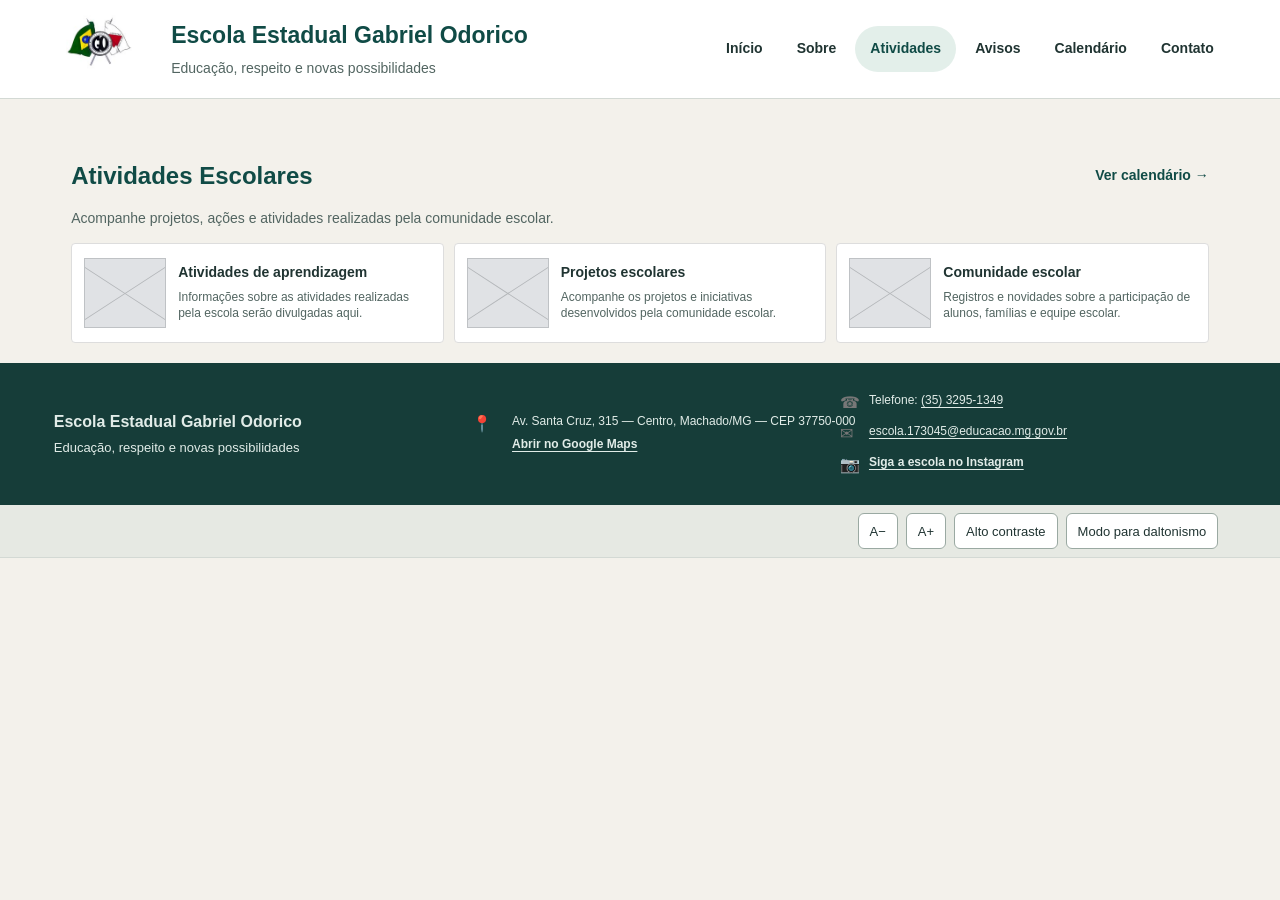
==== site-escola-gabriel-odorico-planilha-agenda/site-escola-gabriel-odorico-main/atividades.html @ 4b236f53 "EEGO" ====
<!DOCTYPE html>
<html lang="pt-BR">

<head>
    <meta charset="UTF-8">
    <meta name="viewport" content="width=device-width, initial-scale=1.0">
    <meta name="description" content="Conheça projetos e atividades da Escola Estadual Gabriel Odorico.">
    <title>Atividades | Escola Estadual Gabriel Odorico</title>
    <link rel="stylesheet" href="style.css">
</head>

<body>
    <a class="pular-conteudo" href="#conteudo">Pular para o conteúdo</a>

    <header class="cabecalho">
        <div class="logo">
            <img src="515514932_17965787864923751_4791740859324778420_n.jpg" alt="Logo da escola">
        </div>
        <div class="identidade">
            <h1>Escola Estadual Gabriel Odorico</h1>
            <p>Educação, respeito e novas possibilidades</p>
        </div>
        <button class="menu-mobile" id="menuMobile" aria-label="Abrir menu" aria-expanded="false">☰</button>
        <nav class="menu" id="menu" aria-label="Navegação principal">
            <a href="index.html">Início</a>
            <a href="sobre.html">Sobre</a>
            <a href="atividades.html" class="ativo" aria-current="page">Atividades</a>
            <a href="noticias.html">Avisos</a>
            <a href="calendario.html">Calendário</a>
            <a href="#contato">Contato</a>
        </nav>
    </header>

    <main class="container" id="conteudo">
        <section class="destaques" id="atividades">
            <div class="titulo-secao">
                <h2>Atividades Escolares</h2>
                <a href="calendario.html">Ver calendário →</a>
            </div>
            <p class="sobre-introducao">Acompanhe projetos, ações e atividades realizadas pela comunidade escolar.</p>
            <div class="destaques-cards">
                <article class="destaque">
                    <div class="imagem-placeholder" aria-hidden="true"></div>
                    <div class="destaque-conteudo">
                        <h3>Atividades de aprendizagem</h3>
                        <p>Informações sobre as atividades realizadas pela escola serão divulgadas aqui.</p>
                    </div>
                </article>
                <article class="destaque">
                    <div class="imagem-placeholder" aria-hidden="true"></div>
                    <div class="destaque-conteudo">
                        <h3>Projetos escolares</h3>
                        <p>Acompanhe os projetos e iniciativas desenvolvidos pela comunidade escolar.</p>
                    </div>
                </article>
                <article class="destaque">
                    <div class="imagem-placeholder" aria-hidden="true"></div>
                    <div class="destaque-conteudo">
                        <h3>Comunidade escolar</h3>
                        <p>Registros e novidades sobre a participação de alunos, famílias e equipe escolar.</p>
                    </div>
                </article>
            </div>
        </section>
    </main>

    <footer class="rodape" id="contato">
        <div class="rodape-escola">
            <h3>Escola Estadual Gabriel Odorico</h3>
            <p>Educação, respeito e novas possibilidades</p>
        </div>
        <div class="rodape-endereco">
            <span class="icone-localizacao" aria-hidden="true">📍</span>
            <div class="endereco-texto">
                <p>Av. Santa Cruz, 315 — Centro, Machado/MG — CEP 37750-000</p>
                <a class="link-mapa" href="https://www.google.com/maps/search/?api=1&amp;query=Av.+Santa+Cruz+315+Machado+MG" target="_blank" rel="noopener noreferrer">Abrir no Google Maps</a>
            </div>
        </div>
        <div class="rodape-contato">
            <div class="contato-item"><span aria-hidden="true">☎</span><p>Telefone: <a href="tel:+553532951349">(35) 3295-1349</a></p></div>
            <div class="contato-item"><span aria-hidden="true">✉</span><p><a href="mailto:escola.173045@educacao.mg.gov.br">escola.173045@educacao.mg.gov.br</a></p></div>
            <div class="contato-item"><span aria-hidden="true">📷</span><a class="link-instagram" href="https://www.instagram.com/eegabrielodorico/" target="_blank" rel="noopener noreferrer">Siga a escola no Instagram</a></div>
        </div>
    </footer>

    <div class="acessibilidade" role="group" aria-label="Opções de acessibilidade">
        <button type="button" id="diminuirFonte" aria-label="Diminuir tamanho do texto">A−</button>
        <button type="button" id="aumentarFonte" aria-label="Aumentar tamanho do texto">A+</button>
        <button type="button" id="altoContraste" aria-pressed="false">Alto contraste</button>
        <button type="button" id="coresAcessiveis" aria-pressed="false">Modo para daltonismo</button>
        <span class="status-acessibilidade" id="statusAcessibilidade" role="status" aria-live="polite"></span>
    </div>
    <script src="script.js"></script>
</body>

</html>
---- site-escola-gabriel-odorico-planilha-agenda/site-escola-gabriel-odorico-main/style.css ----
/* CONFIGURAÇÕES GERAIS */

* {
    margin: 0;
    padding: 0;
    box-sizing: border-box;
}

html {
    scroll-behavior: smooth;
}

body {
    font-family: Arial, Helvetica, sans-serif;
    color: #222;
    background-color: #f7f7f7;
}

body.alto-contraste,
body.alto-contraste * {
    color: #fff !important;
    background-color: #000 !important;
    border-color: #fff !important;
}

body.alto-contraste a {
    text-decoration: underline;
}

a:focus-visible,
button:focus-visible {
    outline: 3px solid #155eef;
    outline-offset: 3px;
}

.pular-conteudo {
    position: absolute;
    top: -100px;
    left: 12px;
    z-index: 10;
    padding: 10px 14px;
    background: #fff;
    color: #222;
}

.pular-conteudo:focus {
    top: 12px;
}

a {
    text-decoration: none;
    color: inherit;
}

.container {
    max-width: 1400px;
    margin: auto;
    padding: 20px 4% 10px;
}


/* CABEÇALHO */

.cabecalho {
    display: flex;
    align-items: center;
    justify-content: space-between;
    gap: 20px;
    padding: 12px 4%;
    background-color: white;
    border-bottom: 1px solid #ddd;
}

.logo img {
    width: 120px;
    height: 65px;
    object-fit: contain;
}

.identidade {
    flex: 1;
}

.identidade h1 {
    font-size: 23px;
    margin-bottom: 5px;
}

.identidade p {
    color: #666;
    font-size: 14px;
}

.menu {
    display: flex;
    align-items: center;
    gap: 8px;
}

.menu a {
    padding: 12px 15px;
    font-size: 14px;
    border-radius: 4px;
}

.menu a:hover,
.menu .ativo {
    background-color: #e5e5e5;
}

.menu-mobile {
    display: none;
    background: none;
    border: none;
    font-size: 28px;
    cursor: pointer;
}


/* BANNER PRINCIPAL */

.banner {
    display: flex;
    align-items: center;
    justify-content: space-between;
    gap: 40px;
    padding: 35px 7%;
    background-color: #dfe0e3;
}

.banner-texto {
    flex: 1;
}

.banner-texto h2 {
    font-size: 36px;
    margin-bottom: 15px;
}

.banner-texto p {
    font-size: 18px;
    line-height: 1.5;
    margin-bottom: 20px;
}

.botao {
    display: inline-block;
    background-color: #555;
    color: white;
    padding: 14px 22px;
    border-radius: 6px;
    transition: 0.3s;
}

.botao:hover {
    background-color: #333;
}

.banner-imagem {
    flex: 1;
}

.banner-imagem img {
    width: 100%;
    height: 240px;
    object-fit: cover;
    border-radius: 5px;
}


/* TÍTULOS DAS SEÇÕES */

.titulo-secao {
    display: flex;
    align-items: center;
    justify-content: space-between;
    gap: 15px;
    margin-bottom: 12px;
}

.titulo-secao h2 {
    font-size: 24px;
}

.titulo-secao a {
    font-size: 14px;
    white-space: nowrap;
}


/* ATALHOS RÁPIDOS */

.atalhos {
    display: grid;
    grid-template-columns: repeat(5, 1fr);
    gap: 12px;
}

.atalho {
    background-color: white;
    border: 1px solid #ccc;
    border-radius: 5px;
    padding: 20px 12px;
    text-align: center;
    transition: 0.3s;
}

.atalho:hover {
    transform: translateY(-4px);
    box-shadow: 0 4px 10px #00000015;
}

.icone {
    display: block;
    font-size: 35px;
    margin-bottom: 10px;
}

.atalho h3 {
    font-size: 18px;
    margin-bottom: 8px;
}

.atalho p {
    font-size: 14px;
    color: #666;
    margin-bottom: 10px;
}


/* ÁREA PRINCIPAL */

.conteudo-principal {
    display: grid;
    grid-template-columns: minmax(0, 3fr) minmax(260px, 1fr);
    gap: 25px;
}

.coluna-principal {
    min-width: 0;
}


/* AVISOS E NOTÍCIAS */

.noticias {
    display: grid;
    grid-template-columns: repeat(3, minmax(0, 1fr));
    gap: 10px;
}

.feed-status {
    margin: -4px 0 12px;
    color: #555;
    font-size: 12px;
    line-height: 1.4;
}

.noticia {
    display: flex;
    flex-direction: row;
    align-items: flex-start;
    gap: 12px;

    min-width: 0;
    min-height: 145px;

    padding: 12px;

    background-color: white;
    border: 1px solid #ddd;
    border-radius: 4px;
}


/* QUADRADO DAS IMAGENS */

.imagem-placeholder {
    width: 90px;
    height: 65px;

    flex-shrink: 0;

    background-color: #e0e2e5;

    border: 1px solid #bfc2c5;

    position: relative;

    overflow: hidden;
}


/* PRIMEIRA LINHA DIAGONAL */

.imagem-placeholder::before {
    content: "";

    position: absolute;

    width: 140%;
    height: 1px;

    background-color: #b5b8bb;

    top: 50%;
    left: -20%;

    transform: rotate(33deg);
}


/* SEGUNDA LINHA DIAGONAL */

.imagem-placeholder::after {
    content: "";

    position: absolute;

    width: 140%;
    height: 1px;

    background-color: #b5b8bb;

    top: 50%;
    left: -20%;

    transform: rotate(-33deg);
}


/* TEXTO DAS NOTÍCIAS */

.noticia-conteudo {
    display: flex;
    flex-direction: column;

    flex: 1;
    min-width: 0;

    height: 100%;
}

.noticia small {
    display: block;

    color: #777;
    font-size: 11px;

    margin-bottom: 5px;
}

.noticia h3 {
    font-size: 14px;
    line-height: 1.2;

    margin: 0 0 8px 0;
}

.noticia p {
    color: #666;

    font-size: 12px;
    line-height: 1.35;

    margin-bottom: 8px;
}

.noticia a {
    display: inline-block;

    font-size: 12px;
    font-weight: bold;

    margin-top: auto;
}


/* DESTAQUES DA ESCOLA */

.destaques {
    margin-top: 35px;
    margin-bottom: 0;
}

.sobre-introducao {
    margin: -2px 0 14px;
    color: #555;
    font-size: 14px;
    line-height: 1.5;
}

.destaques-cards {
    display: grid;
    grid-template-columns: repeat(3, minmax(0, 1fr));
    gap: 10px;
}


/* CARD DE DESTAQUE */

.destaque {
    display: flex;
    flex-direction: row;
    align-items: center;

    gap: 12px;

    min-width: 0;
    min-height: 100px;

    padding: 12px;

    background-color: white;
    border: 1px solid #ddd;
    border-radius: 4px;
}


/* QUADRADO DOS DESTAQUES */

.destaque .imagem-placeholder {
    width: 82px;
    height: 70px;

    flex-shrink: 0;
}


/* TEXTO DOS DESTAQUES */

.destaque-conteudo {
    flex: 1;
    min-width: 0;
}

.destaque h3 {
    font-size: 14px;
    line-height: 1.2;

    margin-bottom: 8px;
}

.destaque p {
    color: #666;

    font-size: 12px;
    line-height: 1.35;
}


/* PRÓXIMOS EVENTOS */

.eventos {
    background-color: white;
    border: 1px solid #ddd;
    border-radius: 5px;

    padding: 18px;

    align-self: start;
}

.eventos h2 {
    font-size: 21px;
    margin-bottom: 15px;
}

.evento {
    display: flex;
    align-items: center;
    gap: 12px;
    padding: 8px 0;
    border-bottom: 1px solid #ddd;
}

.data {
    display: flex;
    flex-direction: column;
    align-items: center;

    min-width: 50px;

    padding: 8px;

    background-color: #eee;
    border: 1px solid #ccc;
}

.data strong {
    font-size: 20px;
}

.data span {
    font-size: 12px;
}

.evento h3 {
    font-size: 14px;
    margin-bottom: 5px;
}

.evento p {
    font-size: 13px;
    color: #777;
}


/* CALENDÁRIO */

.calendario {
    margin-top: 20px;
}

.calendario h3 {
    margin-bottom: 10px;
}

.calendario p {
    color: #666;

    font-size: 14px;
    line-height: 1.5;

    margin-bottom: 12px;
}

.calendario table {
    width: 100%;
    border-collapse: collapse;
    text-align: center;
    font-size: 13px;
}

.calendario th,
.calendario td {
    padding: 7px 3px;
}

.calendario th {
    font-weight: bold;
}

.calendario td {
    border: 1px solid #eee;
}

.dia-evento {
    background-color: #777;
    color: white;
    border-radius: 50%;
}

.calendario-pagina {
    max-width: 760px;
    margin: 20px auto;
}

.navegacao-calendario {
    display: grid;
    grid-template-columns: 44px 1fr 44px;
    align-items: center;
    gap: 12px;
    margin-bottom: 12px;
}

.navegacao-calendario h2 {
    margin: 0;
    text-align: center;
    text-transform: capitalize;
}

.seta-calendario {
    width: 42px;
    height: 42px;
    border: 1px solid #ccc;
    border-radius: 50%;
    background: #f7f7f7;
    color: #222;
    font-size: 24px;
    cursor: pointer;
}

.seta-calendario:hover {
    background: #e5e5e5;
}

.calendario-mensal {
    margin-top: 20px;
}

.dias-semana,
.grade-calendario {
    display: grid;
    grid-template-columns: repeat(7, minmax(0, 1fr));
    text-align: center;
}

.dias-semana {
    padding-bottom: 8px;
    color: #666;
    font-size: 13px;
    font-weight: bold;
}

.grade-calendario {
    gap: 5px;
}

.dia-calendario {
    display: flex;
    min-height: 58px;
    flex-direction: column;
    align-items: center;
    justify-content: center;
    gap: 3px;
    border: 1px solid #eee;
    border-radius: 5px;
    background: #fff;
    font-size: 14px;
}

.dia-calendario.vazio {
    border-color: transparent;
    background: transparent;
}

.dia-calendario.feriado {
    border-color: #777;
    background: #e5e5e5;
    font-weight: bold;
}

.marcador-feriado {
    width: 6px;
    height: 6px;
    border-radius: 50%;
    background: #555;
}

.lista-feriados-mes,
.lista-eventos-escola {
    margin-top: 24px;
}

.lista-feriados-mes h3,
.lista-eventos-escola h3 {
    margin-bottom: 10px;
    font-size: 18px;
}

.feriado-mes {
    padding: 10px 0;
    border-bottom: 1px solid #ddd;
}

.feriado-mes strong {
    display: block;
    margin-bottom: 4px;
}

.feriado-mes p,
#semFeriados {
    color: #666;
    font-size: 13px;
    line-height: 1.4;
}

#semFeriados {
    margin: 0;
}

body.alto-contraste .dia-calendario.feriado,
body.alto-contraste .seta-calendario {
    border: 1px solid #fff;
}


/* RODAPÉ */

.rodape {
    width: 100%;
    min-height: 70px;

    display: grid;

    grid-template-columns:
        1.45fr
        1fr
        1.2fr;

    align-items: center;

    gap: 25px;

    padding: 8px 4.2%;

    background-color: #d1d2d5;

    border-top: 1px solid #c5c5c5;

    color: #222;
}


/* NOME DA ESCOLA */

.rodape-escola {
    min-width: 0;
}

.rodape-escola h3 {
    font-size: 16px;
    font-weight: 600;

    margin-bottom: 3px;

    white-space: nowrap;
}

.rodape-escola p {
    font-size: 13px;
    color: #666;

    white-space: nowrap;
}


/* ENDEREÇO */

.rodape-endereco {
    display: flex;
    align-items: center;

    gap: 12px;

    min-width: 0;
}

.icone-localizacao {
    width: 26px;
    height: 34px;

    flex-shrink: 0;
}

.endereco-texto p {
    font-size: 12px;
    color: #666;

    line-height: 1.5;

    white-space: nowrap;
}

.link-mapa {
    display: inline-block;
    margin-top: 5px;
    color: #333;
    font-size: 12px;
    text-decoration: underline;
}


/* TELEFONE E EMAIL */

.rodape-contato {
    display: flex;
    flex-direction: column;

    gap: 6px;

    min-width: 0;
}

.contato-item {
    display: flex;
    align-items: center;

    gap: 12px;
}

.contato-item span {
    width: 17px;
    flex-shrink: 0;

    color: #777;
}

.contato-item p {
    font-size: 12px;
    color: #666;

    white-space: nowrap;
}

.link-instagram {
    color: #666;
    font-size: 12px;
    text-decoration: underline;
}


/* REDES SOCIAIS */

.rodape-redes {
    display: flex;
    align-items: center;
    justify-content: flex-end;

    gap: 18px;
}

.acessibilidade {
    display: flex;
    align-items: center;
    justify-content: flex-end;
    flex-wrap: wrap;
    gap: 8px;
    padding: 8px 4.2%;
    background: #d1d2d5;
}

.status-acessibilidade {
    color: #333;
    font-size: 12px;
}

.acessibilidade button {
    padding: 6px 10px;
    border: 1px solid #777;
    border-radius: 4px;
    background: #fff;
    color: #222;
    cursor: pointer;
}

.rede-social {
    width: 38px;
    height: 38px;

    display: flex;
    align-items: center;
    justify-content: center;

    flex-shrink: 0;

    border-radius: 50%;

    background-color: #777;
    color: white;

    transition: background-color 0.2s;
}

.rede-social:hover {
    background-color: #555;
}

body.cores-acessiveis .menu a:hover,
body.cores-acessiveis .menu .ativo {
    background-color: #dceeff;
    color: #123b63;
    outline: 2px solid #245b8f;
}

body.cores-acessiveis .botao {
    background-color: #174f7a;
    color: #fff;
    border: 2px solid #103653;
}

body.cores-acessiveis .acessibilidade {
    background-color: #e8f1f8;
}

body.cores-acessiveis .acessibilidade button[aria-pressed="true"] {
    background-color: #174f7a;
    color: #fff;
    border-color: #103653;
}

body.cores-acessiveis .status-acessibilidade {
    color: #123b63;
}

body.cores-acessiveis .dia-calendario.feriado {
    background-color: #fff2b3;
    border: 2px solid #174f7a;
    color: #123b63;
}

body.cores-acessiveis .marcador-feriado {
    width: auto;
    height: auto;
    border-radius: 0;
    background: transparent;
}

body.cores-acessiveis .marcador-feriado::after {
    content: "F";
    font-size: 10px;
    font-weight: bold;
}

body.cores-acessiveis .seta-calendario {
    background-color: #e8f1f8;
    color: #123b63;
    border: 2px solid #174f7a;
}


/* RESPONSIVIDADE PARA TABLETS */

@media (max-width: 1000px) {

    .cabecalho {
        flex-wrap: wrap;
    }

    .menu {
        width: 100%;

        justify-content: center;
        flex-wrap: wrap;
    }

    .atalhos {
        grid-template-columns: repeat(3, 1fr);
    }
.conteudo-principal {
    display: grid;
    grid-template-columns: 3fr 1fr;
    gap: 25px;

    align-items: start;
}

    .eventos {
        width: 100%;
    }

    .rodape {
        grid-template-columns: 1fr 1fr;

        gap: 18px;

        padding: 20px 4%;
    }

    .rodape-redes {
        justify-content: flex-start;
    }

}


/* RESPONSIVIDADE PARA CELULARES */

@media (max-width: 600px) {

    /* CABEÇALHO */

    .cabecalho {
        gap: 10px;
    }

    .logo img {
        width: 65px;
        height: 50px;
    }

    .identidade h1 {
        font-size: 16px;
    }

    .identidade p {
        font-size: 12px;
    }

    .menu-mobile {
        display: block;
    }

    .menu {
        display: none;

        flex-direction: column;
        align-items: stretch;
    }

    .menu.aberto {
        display: flex;
    }

    .menu a {
        text-align: center;
    }


    /* BANNER */

    .banner {
        flex-direction: column;

        padding: 30px 5%;

        gap: 20px;
    }

    .banner-texto h2 {
        font-size: 27px;
    }

    .banner-texto p {
        font-size: 16px;
    }

    .banner-imagem img {
        height: 180px;
    }


    /* ATALHOS */

    .atalhos {
        grid-template-columns: repeat(2, 1fr);
    }


    /* NOTÍCIAS */

    .noticias {
        grid-template-columns: 1fr;
    }

    .noticia {
        min-height: 120px;
    }

    .noticia .imagem-placeholder {
        width: 100px;
        height: 70px;
    }


    /* DESTAQUES */

    .destaques-cards {
        grid-template-columns: 1fr;
    }

    .destaque {
        min-height: 100px;
    }


    /* TÍTULOS */

    .titulo-secao h2 {
        font-size: 20px;
    }

    .titulo-secao a {
        font-size: 12px;
    }


    /* RODAPÉ */

    .rodape {
        grid-template-columns: 1fr;

        gap: 20px;

        padding: 25px 6%;
    }

    .rodape-escola h3,
    .rodape-escola p,
    .endereco-texto p,
    .contato-item p {
        white-space: normal;
    }

    .rodape-redes {
        justify-content: center;
    }

    .calendario-pagina {
        padding: 14px;
    }

    .navegacao-calendario {
        grid-template-columns: 38px 1fr 38px;
        gap: 7px;
    }

    .seta-calendario {
        width: 36px;
        height: 36px;
        font-size: 20px;
    }

    .dias-semana {
        font-size: 11px;
    }

    .grade-calendario {
        gap: 3px;
    }

    .dia-calendario {
        min-height: 44px;
        font-size: 12px;
    }

}

/* AJUSTE DO CALENDÁRIO */

.calendario {
    margin-top: 12px;
}

.calendario h3 {
    margin-bottom: 5px;
}

.calendario p {
    margin-bottom: 5px;
}

.calendario table {
    width: 100%;
    border-collapse: collapse;
    table-layout: fixed;
}

.calendario th,
.calendario td {
    text-align: center;
    padding: 4px 2px;
    font-size: 13px;
    height: 27px;
}

.calendario td {
    border: 1px solid #eee;
}

.calendario th {
    font-weight: bold;
}

.eventos {
    padding: 14px;
}

/* IDENTIDADE VISUAL E ACESSIBILIDADE */

:root {
    color-scheme: light;
    --cor-texto: #203432;
    --cor-secundaria: #526561;
    --cor-fundo: #f3f1eb;
    --cor-superficie: #fff;
    --cor-borda: #d3d9d4;
    --cor-destaque: #17645c;
    --cor-destaque-escura: #104b46;
    --cor-acento: #f0b35d;
}

body {
    color: var(--cor-texto);
    background: var(--cor-fundo);
    line-height: 1.55;
}

.cabecalho {
    position: relative;
    gap: 24px;
    background: var(--cor-superficie);
    border-color: var(--cor-borda);
}

.logo img {
    width: 96px;
    height: 66px;
}

.identidade h1 {
    color: var(--cor-destaque-escura);
}

.identidade p,
.atalho p,
.sobre-introducao,
.noticia p,
.destaque p {
    color: var(--cor-secundaria);
}

.menu {
    gap: 4px;
}

.menu a {
    border-radius: 999px;
    font-weight: 600;
}

.menu a:hover,
.menu .ativo {
    color: var(--cor-destaque-escura);
    background: #e3efea;
}

.banner {
    position: relative;
    overflow: hidden;
    gap: 56px;
    padding: 52px max(7%, calc((100% - 1240px) / 2));
    color: #fff;
    background: var(--cor-destaque-escura);
}

.banner::before {
    position: absolute;
    right: -80px;
    bottom: -180px;
    width: 420px;
    height: 420px;
    border: 1px solid #ffffff26;
    border-radius: 50%;
    content: "";
}

.banner-texto,
.banner-imagem {
    position: relative;
    z-index: 1;
}

.banner-texto h2 {
    max-width: 620px;
    font-size: clamp(30px, 4vw, 48px);
    line-height: 1.12;
}

.banner-texto p {
    max-width: 480px;
    color: #e0eeea;
}

.banner .botao {
    color: #173a35;
    background: var(--cor-acento);
    font-weight: 700;
}

.banner .botao:hover {
    background: #ffd18b;
}

.banner-imagem img {
    height: clamp(220px, 28vw, 340px);
    border-radius: 18px;
    box-shadow: 0 18px 45px #061f1d55;
}

.container {
    max-width: 1240px;
    padding-top: 30px;
    padding-bottom: 20px;
}

.titulo-secao {
    margin-bottom: 16px;
}

.titulo-secao h2,
.eventos h2 {
    color: var(--cor-destaque-escura);
}

.titulo-secao a,
.noticia a,
.link-mapa,
.link-instagram {
    color: var(--cor-destaque-escura);
    font-weight: 700;
}

.atalhos {
    grid-template-columns: repeat(3, minmax(0, 1fr));
    gap: 16px;
}

.atalho {
    display: grid;
    grid-template-columns: 48px 1fr;
    align-items: center;
    column-gap: 14px;
    padding: 18px;
    text-align: left;
    background: var(--cor-superficie);
    border: 1px solid var(--cor-borda);
    border-radius: 12px;
}

.atalho .icone {
    display: grid;
    grid-row: span 3;
    place-items: center;
    width: 48px;
    height: 48px;
    margin: 0;
    color: var(--cor-destaque-escura);
    background: #e5f0ec;
    border-radius: 12px;
    font-size: 25px;
}

.atalho h3 {
    margin: 0;
}

.atalho p {
    margin: 2px 0 6px;
}

.atalho-link {
    color: var(--cor-destaque);
    font-size: 13px;
    font-weight: 700;
}

.conteudo-principal {
    grid-template-columns: minmax(0, 1fr) 290px;
    gap: 32px;
}

.noticias-section,
.destaques,
.eventos {
    min-width: 0;
}

.carrossel-noticias .noticias {
    display: flex;
    gap: 16px;
    overflow-x: auto;
    padding: 2px 2px 12px;
    scroll-behavior: smooth;
    scroll-snap-type: x mandatory;
    scrollbar-color: var(--cor-destaque) #dfe7e2;
}

.carrossel-noticias .noticia {
    flex: 0 0 calc((100% - 16px) / 2);
    flex-direction: column;
    gap: 0;
    min-height: 0;
    padding: 0;
    overflow: hidden;
    background: var(--cor-superficie);
    border: 1px solid var(--cor-borda);
    border-radius: 12px;
    scroll-snap-align: start;
}

.imagem-noticia {
    display: block;
    width: 100%;
    height: 160px;
    object-fit: cover;
    background: #dbe7e1;
}

.imagem-noticia-alternativa {
    object-position: 70% center;
    filter: saturate(.8) brightness(.92);
}

.imagem-noticia-comunidade {
    object-position: 35% center;
    filter: saturate(1.12) brightness(.88);
}

.carrossel-noticias .noticia-conteudo {
    gap: 5px;
    height: auto;
    min-height: 175px;
    padding: 18px;
}

.noticia small {
    color: var(--cor-destaque);
    font-size: 12px;
    font-weight: 700;
    text-transform: uppercase;
    letter-spacing: .06em;
}

.noticia h3 {
    margin-bottom: 0;
    font-size: 18px;
}

.noticia p {
    margin-bottom: 10px;
    font-size: 14px;
    line-height: 1.5;
}

.noticia a {
    margin-top: auto;
    font-size: 14px;
}

.controles-carrossel {
    display: flex;
    align-items: center;
    justify-content: space-between;
    gap: 12px;
    padding-top: 6px;
    color: var(--cor-secundaria);
    font-size: 13px;
}

.botoes-carrossel {
    display: flex;
    gap: 8px;
}

.botoes-carrossel button {
    width: 42px;
    height: 42px;
    color: var(--cor-destaque-escura);
    background: var(--cor-superficie);
    border: 1px solid var(--cor-borda);
    border-radius: 50%;
    cursor: pointer;
    font-size: 20px;
}

.botoes-carrossel button:hover:not(:disabled) {
    color: #fff;
    background: var(--cor-destaque);
}

.botoes-carrossel button:disabled {
    cursor: not-allowed;
    opacity: .48;
}

.destaques {
    margin-top: 28px;
}

.apresentacao-escola {
    display: grid;
    grid-template-columns: minmax(180px, 1fr) 1.2fr;
    align-items: center;
    gap: 20px;
    padding: 14px;
    background: var(--cor-superficie);
    border: 1px solid var(--cor-borda);
    border-radius: 12px;
}

.apresentacao-escola img {
    display: block;
    width: 100%;
    height: 150px;
    object-fit: cover;
    border-radius: 8px;
}

.apresentacao-escola p {
    max-width: 420px;
    color: var(--cor-secundaria);
    font-size: 16px;
}

.eventos {
    padding: 20px;
    background: var(--cor-superficie);
    border-color: var(--cor-borda);
    border-radius: 12px;
}

.eventos > p:not(.feed-status) {
    color: var(--cor-secundaria);
    font-size: 14px;
}

.evento {
    gap: 14px;
    padding: 14px 0;
    border-color: var(--cor-borda);
}

.data {
    color: var(--cor-destaque-escura);
    background: #e8f0eb;
    border: 0;
    border-radius: 8px;
}

.evento p {
    color: var(--cor-secundaria);
}

.eventos .botao {
    margin-top: 16px;
    background: var(--cor-destaque);
}

.rodape {
    grid-template-columns: 1.15fr 1fr 1.15fr;
    gap: 32px;
    padding: 28px max(4.2%, calc((100% - 1240px) / 2));
    color: #f4f7f5;
    background: #163d39;
    border: 0;
}

.rodape-escola h3,
.rodape-escola p,
.endereco-texto p,
.contato-item p,
.link-mapa,
.link-instagram {
    color: #e1ece8;
}

.rodape-escola h3 {
    white-space: normal;
}

.rodape-endereco,
.contato-item {
    align-items: flex-start;
}

.icone-localizacao {
    width: 28px;
    height: 34px;
}

.contato-item svg {
    width: 18px;
    height: 18px;
    flex: 0 0 18px;
    color: #f0b35d;
}

.rodape a {
    text-decoration: underline;
    text-underline-offset: 3px;
}

.acessibilidade {
    position: relative;
    z-index: 5;
    justify-content: flex-end;
    gap: 8px;
    padding: 8px 4.2%;
    color: var(--cor-texto);
    background: #e6e9e3;
    border-bottom: 1px solid var(--cor-borda);
}

.acessibilidade-titulo {
    margin-right: auto;
    color: var(--cor-destaque-escura);
    font-size: 13px;
    font-weight: 700;
}

.acessibilidade button {
    min-height: 36px;
    padding: 6px 11px;
    color: var(--cor-texto);
    background: var(--cor-superficie);
    border-color: #9aa9a2;
    border-radius: 6px;
    font-size: 13px;
}

.acessibilidade button[aria-pressed="true"] {
    color: #fff;
    background: var(--cor-destaque-escura);
    border-color: var(--cor-destaque-escura);
}

.status-acessibilidade {
    color: var(--cor-texto);
}

body.cores-acessiveis {
    --cor-texto: #172b45;
    --cor-secundaria: #344b67;
    --cor-fundo: #f3f5f8;
    --cor-borda: #74849a;
    --cor-destaque: #174f7a;
    --cor-destaque-escura: #123b63;
    --cor-acento: #f2cf66;
}

body.cores-acessiveis .menu a:hover,
body.cores-acessiveis .menu .ativo {
    color: #123b63;
    background: #dceeff;
    outline: 2px solid #245b8f;
}

body.cores-acessiveis .atalho .icone,
body.cores-acessiveis .data {
    color: #123b63;
    background: #fff2b3;
}

body.reduzir-animacoes *,
body.reduzir-animacoes *::before,
body.reduzir-animacoes *::after {
    scroll-behavior: auto !important;
    animation-duration: .01ms !important;
    animation-iteration-count: 1 !important;
    transition-duration: .01ms !important;
}

@media (max-width: 1000px) {
    .cabecalho {
        flex-wrap: wrap;
    }

    .menu {
        width: 100%;
        justify-content: center;
        flex-wrap: wrap;
    }

    .conteudo-principal {
        grid-template-columns: minmax(0, 1fr) 260px;
    }

    .rodape {
        grid-template-columns: 1fr 1fr;
    }
}

@media (max-width: 700px) {
    .acessibilidade {
        justify-content: flex-start;
        padding: 10px 5%;
    }

    .acessibilidade-titulo {
        flex-basis: 100%;
    }

    .status-acessibilidade {
        flex-basis: 100%;
    }

    .banner {
        flex-direction: column;
        gap: 24px;
        padding: 34px 5%;
    }

    .banner-texto h2 {
        font-size: 32px;
    }

    .atalhos {
        grid-template-columns: 1fr;
    }

    .conteudo-principal {
        grid-template-columns: 1fr;
        gap: 24px;
    }

    .eventos {
        grid-row: 1;
    }

    .carrossel-noticias .noticia {
        flex-basis: 100%;
    }

    .imagem-noticia {
        height: 190px;
    }

    .apresentacao-escola {
        grid-template-columns: 1fr;
    }

    .apresentacao-escola img {
        height: 190px;
    }

    .rodape {
        grid-template-columns: 1fr;
        gap: 20px;
        padding: 26px 6%;
    }

    .rodape-escola h3,
    .rodape-escola p,
    .endereco-texto p,
    .contato-item p {
        white-space: normal;
    }
}

@media (prefers-reduced-motion: reduce) {
    html {
        scroll-behavior: auto;
    }

    *,
    *::before,
    *::after {
        animation-duration: .01ms !important;
        animation-iteration-count: 1 !important;
        scroll-behavior: auto !important;
        transition-duration: .01ms !important;
    }
}
/* Google Maps integrado ao rodapé */
.rodape-mapa { width: 100%; margin: 22px 0; }
.rodape-mapa h3 { margin: 0 0 12px; }
.rodape-mapa iframe { display: block; width: 100%; max-width: 100%; border: 0; border-radius: 12px; }
.rodape-mapa .link-mapa { display: inline-block; margin-top: 12px; }
@media (max-width: 600px) { .rodape-mapa iframe { height: 270px; } }

/* Datas com eventos publicados na planilha */
.dia-com-evento { outline: 2px solid #1976d2; outline-offset: -2px; position: relative; }
.marcador-evento { color: #1976d2; font-weight: 800; margin-left: 3px; }
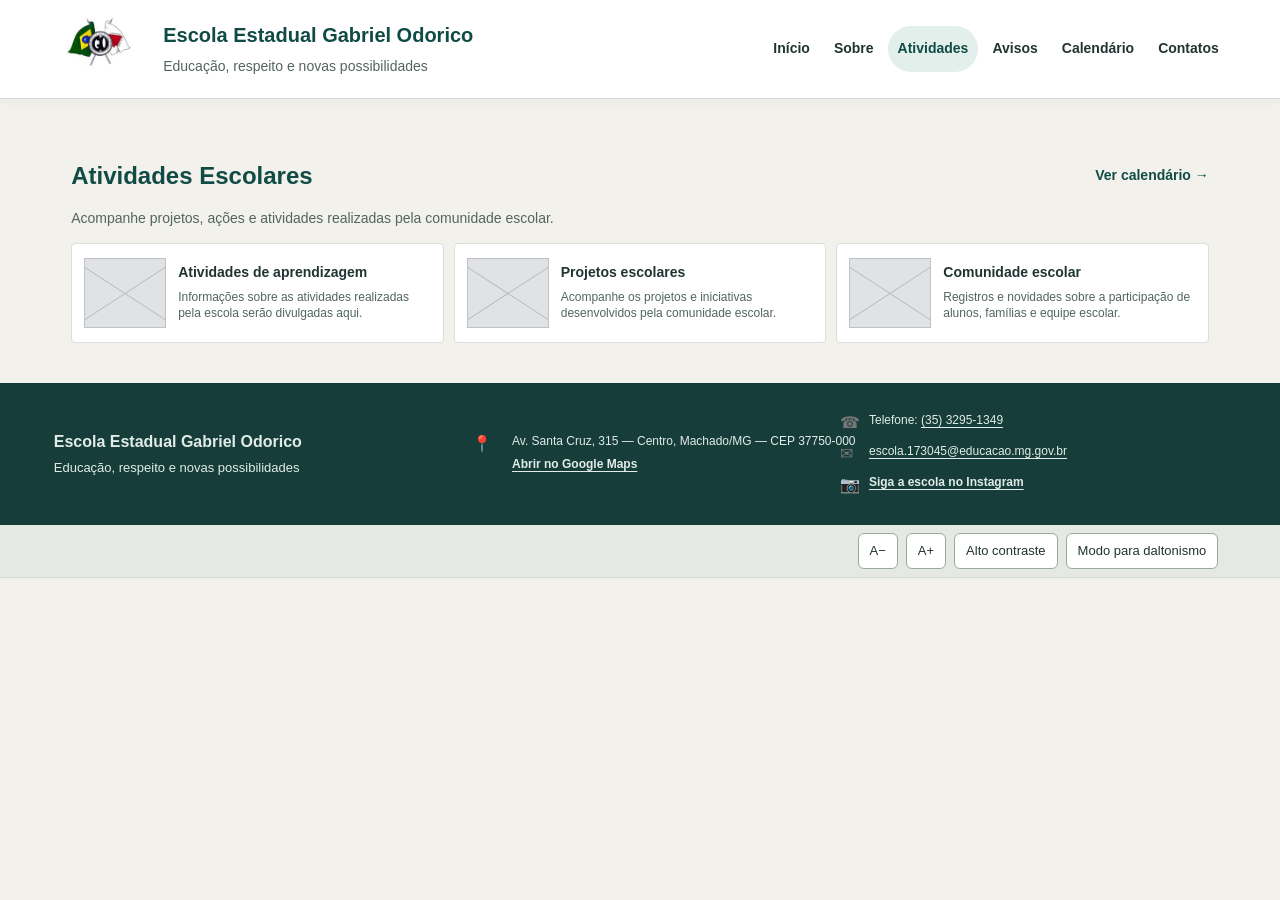
==== commit 46f4dad0: "Melhora visual responsivo e conecta planilha à agenda existente" ====
--- a/site-escola-gabriel-odorico-planilha-agenda/site-escola-gabriel-odorico-main/atividades.html
+++ b/site-escola-gabriel-odorico-planilha-agenda/site-escola-gabriel-odorico-main/atividades.html
@@ -27,7 +27,7 @@
             <a href="atividades.html" class="ativo" aria-current="page">Atividades</a>
             <a href="noticias.html">Avisos</a>
             <a href="calendario.html">Calendário</a>
-            <a href="#contato">Contato</a>
+            <a href="contatos.html">Contatos</a>
         </nav>
     </header>
 
@@ -81,6 +81,7 @@
             <div class="contato-item"><span aria-hidden="true">✉</span><p><a href="mailto:escola.173045@educacao.mg.gov.br">escola.173045@educacao.mg.gov.br</a></p></div>
             <div class="contato-item"><span aria-hidden="true">📷</span><a class="link-instagram" href="https://www.instagram.com/eegabrielodorico/" target="_blank" rel="noopener noreferrer">Siga a escola no Instagram</a></div>
         </div>
+    <a data-facebook hidden target="_blank" rel="noopener noreferrer">Facebook da escola ↗</a>
     </footer>
 
     <div class="acessibilidade" role="group" aria-label="Opções de acessibilidade">
@@ -90,6 +91,7 @@
         <button type="button" id="coresAcessiveis" aria-pressed="false">Modo para daltonismo</button>
         <span class="status-acessibilidade" id="statusAcessibilidade" role="status" aria-live="polite"></span>
     </div>
+    <script src="config.js"></script>
     <script src="script.js"></script>
 </body>
 
--- a/site-escola-gabriel-odorico-planilha-agenda/site-escola-gabriel-odorico-main/style.css
+++ b/site-escola-gabriel-odorico-planilha-agenda/site-escola-gabriel-odorico-main/style.css
@@ -1743,3 +1743,57 @@
 /* Datas com eventos publicados na planilha */
 .dia-com-evento { outline: 2px solid #1976d2; outline-offset: -2px; position: relative; }
 .marcador-evento { color: #1976d2; font-weight: 800; margin-left: 3px; }
+
+/* Refinamentos para desktop e celular */
+[hidden] { display: none !important; }
+img { max-width: 100%; }
+a, button, input, select { -webkit-tap-highlight-color: transparent; }
+button, input, select { font: inherit; }
+button, .menu a, .contato-card a { min-height: 44px; }
+input:focus-visible, select:focus-visible, [tabindex]:focus-visible { outline: 3px solid #155eef; outline-offset: 3px; }
+.container { padding-bottom: 40px; }
+.cabecalho { box-shadow: 0 3px 16px #163d3908; }
+.noticia, .contato-card, .apresentacao-escola { box-shadow: 0 6px 24px #163d3906; }
+.noticia p { font-size: 15px; line-height: 1.6; white-space: pre-line; }
+.noticia h3 { font-size: 19px; line-height: 1.35; }
+.noticia-conteudo { overflow-wrap: anywhere; }
+.noticias-section > .noticias { grid-template-columns: repeat(2, minmax(0, 1fr)); gap: 20px; }
+.noticias-section > .noticias .noticia { flex-direction: column; padding: 24px; border-radius: 14px; border-top: 3px solid var(--cor-destaque); }
+.noticias-section > .noticias .imagem-placeholder { display: none; }
+.etiqueta { color: var(--cor-destaque-escura); font-size: 12px; font-weight: 700; letter-spacing: .03em; }
+.filtros-noticias { display: flex; gap: 16px; margin: 24px 0; padding: 20px; border: 1px solid var(--cor-borda); border-radius: 12px; background: var(--cor-superficie); }
+.filtros-noticias label { display: grid; gap: 6px; flex: 1; font-weight: 600; font-size: 14px; min-width: 0; }
+.filtros-noticias input, .filtros-noticias select { width: 100%; min-height: 46px; padding: 10px 12px; border: 1px solid #809a91; border-radius: 7px; color: var(--cor-texto); background: var(--cor-superficie); }
+.estado-vazio { padding: 24px; color: var(--cor-secundaria); grid-column: 1 / -1; }
+.dia-hoje { background: #e3efea; font-weight: 800; border: 2px solid var(--cor-destaque); }
+.dia-com-evento { outline-color: var(--cor-destaque); }
+.evento p { overflow-wrap: anywhere; }
+.cabecalho-pagina { padding: 20px 0 30px; max-width: 700px; }
+.cabecalho-pagina h2 { font-size: clamp(32px, 5vw, 48px); color: var(--cor-destaque-escura); margin: 8px 0; }
+.sobretitulo { color: var(--cor-destaque); font-weight: 700; font-size: 12px; letter-spacing: .13em; }
+.contatos-grid { display: grid; grid-template-columns: repeat(2, minmax(0, 1fr)); gap: 20px; margin: 24px 0 40px; }
+.contato-card { padding: 28px; border: 1px solid var(--cor-borda); border-radius: 16px; background: var(--cor-superficie); min-width: 0; }
+.contato-card h3 { font-size: 23px; margin: 8px 0; color: var(--cor-destaque-escura); }
+.contato-card p { color: var(--cor-secundaria); margin-bottom: 16px; white-space: pre-line; }
+.contato-card a { display: block; color: var(--cor-destaque); font-weight: 700; overflow-wrap: anywhere; text-decoration: underline; text-underline-offset: 4px; padding: 8px 0; }
+.rodape a, .rodape p { overflow-wrap: anywhere; }
+@media (min-width: 1001px) { .cabecalho { gap: 16px; } .menu a { padding: 12px 10px; } .identidade h1 { font-size: 20px; } }
+@media (max-width: 700px) {
+    .titulo-secao { flex-wrap: wrap; align-items: flex-start; }
+    .titulo-secao a { white-space: normal; }
+    .noticias-section > .noticias, .contatos-grid { grid-template-columns: 1fr; }
+    .filtros-noticias { flex-direction: column; padding: 16px; }
+    .contato-card { padding: 22px; }
+    .acessibilidade { flex-wrap: wrap; }
+    .menu-mobile { min-width: 44px; }
+    .banner-texto h2 { font-size: clamp(28px, 7.5vw, 38px); }
+    .calendario-pagina { padding: 14px; }
+    .navegacao-calendario h2 { font-size: 21px; }
+}
+@media (max-width: 400px) {
+    .cabecalho { gap: 10px; padding: 12px 4%; }
+    .logo img { width: 58px; height: 54px; }
+    .identidade h1 { font-size: 16px; }
+    .identidade p { font-size: 11px; }
+    .dia-calendario { min-height: 40px; padding: 4px 1px; }
+}
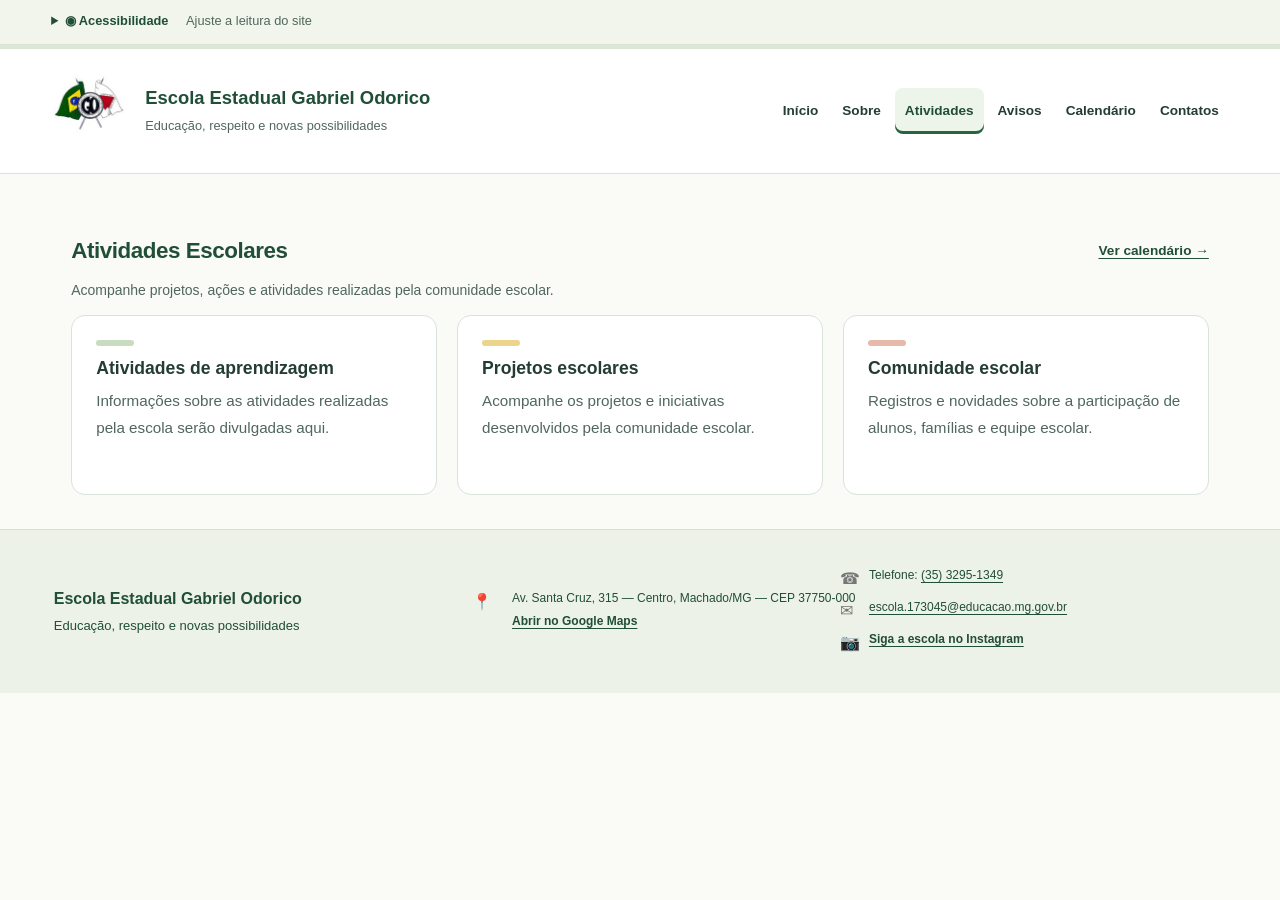
==== commit b9899db2: "Suaviza identidade visual e amplia acessibilidade em todas as páginas" ====
--- a/site-escola-gabriel-odorico-planilha-agenda/site-escola-gabriel-odorico-main/atividades.html
+++ b/site-escola-gabriel-odorico-planilha-agenda/site-escola-gabriel-odorico-main/atividades.html
@@ -11,10 +11,31 @@
 
 <body>
     <a class="pular-conteudo" href="#conteudo">Pular para o conteúdo</a>
+    <details class="painel-acessibilidade" id="preferenciasAcessibilidade">
+        <summary><span aria-hidden="true">◉</span> Acessibilidade <span class="resumo-acessibilidade">Ajuste a leitura do site</span></summary>
+        <div class="acessibilidade" role="group" aria-label="Preferências de acessibilidade">
+            <div class="grupo-acessibilidade"><span>Tamanho do texto</span><div>
+                <button type="button" id="diminuirFonte" aria-label="Diminuir tamanho do texto">A−</button>
+                <output id="escalaFonte" aria-label="Tamanho atual do texto">100%</output>
+                <button type="button" id="aumentarFonte" aria-label="Aumentar tamanho do texto">A+</button>
+                <button type="button" id="restaurarFonte">Texto normal</button>
+            </div></div>
+            <div class="opcoes-acessibilidade">
+                <button type="button" id="altoContraste" aria-pressed="false">Alto contraste</button>
+                <button type="button" id="coresAcessiveis" aria-pressed="false">Cores alternativas</button>
+                <button type="button" id="reduzirAnimacoes" aria-pressed="false">Reduzir movimentos</button>
+                <button type="button" id="espacarTexto" aria-pressed="false">Mais espaço no texto</button>
+                <button type="button" id="destacarLinks" aria-pressed="false">Destacar links</button>
+            </div>
+            <p class="ajuda-acessibilidade">Use Tab para navegar, Enter para ativar e Esc para fechar os controles. Suas preferências ficam salvas neste navegador.</p>
+            <button type="button" id="restaurarPreferencias">Restaurar preferências</button>
+            <span class="status-acessibilidade" id="statusAcessibilidade" role="status" aria-live="polite"></span>
+        </div>
+    </details>
 
     <header class="cabecalho">
         <div class="logo">
-            <img src="515514932_17965787864923751_4791740859324778420_n.jpg" alt="Logo da escola">
+            <img src="515514932_17965787864923751_4791740859324778420_n.jpg" alt="Brasão da Escola Estadual Gabriel Odorico">
         </div>
         <div class="identidade">
             <h1>Escola Estadual Gabriel Odorico</h1>
@@ -31,7 +52,7 @@
         </nav>
     </header>
 
-    <main class="container" id="conteudo">
+    <main class="container" id="conteudo" tabindex="-1">
         <section class="destaques" id="atividades">
             <div class="titulo-secao">
                 <h2>Atividades Escolares</h2>
@@ -81,17 +102,10 @@
             <div class="contato-item"><span aria-hidden="true">✉</span><p><a href="mailto:escola.173045@educacao.mg.gov.br">escola.173045@educacao.mg.gov.br</a></p></div>
             <div class="contato-item"><span aria-hidden="true">📷</span><a class="link-instagram" href="https://www.instagram.com/eegabrielodorico/" target="_blank" rel="noopener noreferrer">Siga a escola no Instagram</a></div>
         </div>
-    <a data-facebook hidden target="_blank" rel="noopener noreferrer">Facebook da escola ↗</a>
+
     </footer>
 
-    <div class="acessibilidade" role="group" aria-label="Opções de acessibilidade">
-        <button type="button" id="diminuirFonte" aria-label="Diminuir tamanho do texto">A−</button>
-        <button type="button" id="aumentarFonte" aria-label="Aumentar tamanho do texto">A+</button>
-        <button type="button" id="altoContraste" aria-pressed="false">Alto contraste</button>
-        <button type="button" id="coresAcessiveis" aria-pressed="false">Modo para daltonismo</button>
-        <span class="status-acessibilidade" id="statusAcessibilidade" role="status" aria-live="polite"></span>
-    </div>
-    <script src="config.js"></script>
+<script src="config.js"></script>
     <script src="script.js"></script>
 </body>
 
--- a/site-escola-gabriel-odorico-planilha-agenda/site-escola-gabriel-odorico-main/style.css
+++ b/site-escola-gabriel-odorico-planilha-agenda/site-escola-gabriel-odorico-main/style.css
@@ -82,13 +82,13 @@
 }
 
 .identidade h1 {
-    font-size: 23px;
+    font-size: 1.4375rem;
     margin-bottom: 5px;
 }
 
 .identidade p {
     color: #666;
-    font-size: 14px;
+    font-size: 0.875rem;
 }
 
 .menu {
@@ -99,7 +99,7 @@
 
 .menu a {
     padding: 12px 15px;
-    font-size: 14px;
+    font-size: 0.875rem;
     border-radius: 4px;
 }
 
@@ -112,7 +112,7 @@
     display: none;
     background: none;
     border: none;
-    font-size: 28px;
+    font-size: 1.75rem;
     cursor: pointer;
 }
 
@@ -133,12 +133,12 @@
 }
 
 .banner-texto h2 {
-    font-size: 36px;
+    font-size: 2.25rem;
     margin-bottom: 15px;
 }
 
 .banner-texto p {
-    font-size: 18px;
+    font-size: 1.125rem;
     line-height: 1.5;
     margin-bottom: 20px;
 }
@@ -179,11 +179,11 @@
 }
 
 .titulo-secao h2 {
-    font-size: 24px;
+    font-size: 1.5rem;
 }
 
 .titulo-secao a {
-    font-size: 14px;
+    font-size: 0.875rem;
     white-space: nowrap;
 }
 
@@ -212,17 +212,17 @@
 
 .icone {
     display: block;
-    font-size: 35px;
+    font-size: 2.1875rem;
     margin-bottom: 10px;
 }
 
 .atalho h3 {
-    font-size: 18px;
+    font-size: 1.125rem;
     margin-bottom: 8px;
 }
 
 .atalho p {
-    font-size: 14px;
+    font-size: 0.875rem;
     color: #666;
     margin-bottom: 10px;
 }
@@ -252,7 +252,7 @@
 .feed-status {
     margin: -4px 0 12px;
     color: #555;
-    font-size: 12px;
+    font-size: 0.75rem;
     line-height: 1.4;
 }
 
@@ -345,13 +345,13 @@
     display: block;
 
     color: #777;
-    font-size: 11px;
+    font-size: 0.6875rem;
 
     margin-bottom: 5px;
 }
 
 .noticia h3 {
-    font-size: 14px;
+    font-size: 0.875rem;
     line-height: 1.2;
 
     margin: 0 0 8px 0;
@@ -360,7 +360,7 @@
 .noticia p {
     color: #666;
 
-    font-size: 12px;
+    font-size: 0.75rem;
     line-height: 1.35;
 
     margin-bottom: 8px;
@@ -369,7 +369,7 @@
 .noticia a {
     display: inline-block;
 
-    font-size: 12px;
+    font-size: 0.75rem;
     font-weight: bold;
 
     margin-top: auto;
@@ -386,7 +386,7 @@
 .sobre-introducao {
     margin: -2px 0 14px;
     color: #555;
-    font-size: 14px;
+    font-size: 0.875rem;
     line-height: 1.5;
 }
 
@@ -435,7 +435,7 @@
 }
 
 .destaque h3 {
-    font-size: 14px;
+    font-size: 0.875rem;
     line-height: 1.2;
 
     margin-bottom: 8px;
@@ -444,7 +444,7 @@
 .destaque p {
     color: #666;
 
-    font-size: 12px;
+    font-size: 0.75rem;
     line-height: 1.35;
 }
 
@@ -462,7 +462,7 @@
 }
 
 .eventos h2 {
-    font-size: 21px;
+    font-size: 1.3125rem;
     margin-bottom: 15px;
 }
 
@@ -488,20 +488,20 @@
 }
 
 .data strong {
-    font-size: 20px;
+    font-size: 1.25rem;
 }
 
 .data span {
-    font-size: 12px;
+    font-size: 0.75rem;
 }
 
 .evento h3 {
-    font-size: 14px;
+    font-size: 0.875rem;
     margin-bottom: 5px;
 }
 
 .evento p {
-    font-size: 13px;
+    font-size: 0.8125rem;
     color: #777;
 }
 
@@ -519,7 +519,7 @@
 .calendario p {
     color: #666;
 
-    font-size: 14px;
+    font-size: 0.875rem;
     line-height: 1.5;
 
     margin-bottom: 12px;
@@ -529,7 +529,7 @@
     width: 100%;
     border-collapse: collapse;
     text-align: center;
-    font-size: 13px;
+    font-size: 0.8125rem;
 }
 
 .calendario th,
@@ -577,7 +577,7 @@
     border-radius: 50%;
     background: #f7f7f7;
     color: #222;
-    font-size: 24px;
+    font-size: 1.5rem;
     cursor: pointer;
 }
 
@@ -599,7 +599,7 @@
 .dias-semana {
     padding-bottom: 8px;
     color: #666;
-    font-size: 13px;
+    font-size: 0.8125rem;
     font-weight: bold;
 }
 
@@ -617,7 +617,7 @@
     border: 1px solid #eee;
     border-radius: 5px;
     background: #fff;
-    font-size: 14px;
+    font-size: 0.875rem;
 }
 
 .dia-calendario.vazio {
@@ -646,7 +646,7 @@
 .lista-feriados-mes h3,
 .lista-eventos-escola h3 {
     margin-bottom: 10px;
-    font-size: 18px;
+    font-size: 1.125rem;
 }
 
 .feriado-mes {
@@ -662,7 +662,7 @@
 .feriado-mes p,
 #semFeriados {
     color: #666;
-    font-size: 13px;
+    font-size: 0.8125rem;
     line-height: 1.4;
 }
 
@@ -710,7 +710,7 @@
 }
 
 .rodape-escola h3 {
-    font-size: 16px;
+    font-size: 1rem;
     font-weight: 600;
 
     margin-bottom: 3px;
@@ -719,7 +719,7 @@
 }
 
 .rodape-escola p {
-    font-size: 13px;
+    font-size: 0.8125rem;
     color: #666;
 
     white-space: nowrap;
@@ -745,7 +745,7 @@
 }
 
 .endereco-texto p {
-    font-size: 12px;
+    font-size: 0.75rem;
     color: #666;
 
     line-height: 1.5;
@@ -757,7 +757,7 @@
     display: inline-block;
     margin-top: 5px;
     color: #333;
-    font-size: 12px;
+    font-size: 0.75rem;
     text-decoration: underline;
 }
 
@@ -788,7 +788,7 @@
 }
 
 .contato-item p {
-    font-size: 12px;
+    font-size: 0.75rem;
     color: #666;
 
     white-space: nowrap;
@@ -796,7 +796,7 @@
 
 .link-instagram {
     color: #666;
-    font-size: 12px;
+    font-size: 0.75rem;
     text-decoration: underline;
 }
 
@@ -823,7 +823,7 @@
 
 .status-acessibilidade {
     color: #333;
-    font-size: 12px;
+    font-size: 0.75rem;
 }
 
 .acessibilidade button {
@@ -899,7 +899,7 @@
 
 body.cores-acessiveis .marcador-feriado::after {
     content: "F";
-    font-size: 10px;
+    font-size: 0.625rem;
     font-weight: bold;
 }
 
@@ -971,11 +971,11 @@
     }
 
     .identidade h1 {
-        font-size: 16px;
+        font-size: 1rem;
     }
 
     .identidade p {
-        font-size: 12px;
+        font-size: 0.75rem;
     }
 
     .menu-mobile {
@@ -1009,11 +1009,11 @@
     }
 
     .banner-texto h2 {
-        font-size: 27px;
+        font-size: 1.6875rem;
     }
 
     .banner-texto p {
-        font-size: 16px;
+        font-size: 1rem;
     }
 
     .banner-imagem img {
@@ -1058,11 +1058,11 @@
     /* TÍTULOS */
 
     .titulo-secao h2 {
-        font-size: 20px;
+        font-size: 1.25rem;
     }
 
     .titulo-secao a {
-        font-size: 12px;
+        font-size: 0.75rem;
     }
 
 
@@ -1099,11 +1099,11 @@
     .seta-calendario {
         width: 36px;
         height: 36px;
-        font-size: 20px;
+        font-size: 1.25rem;
     }
 
     .dias-semana {
-        font-size: 11px;
+        font-size: 0.6875rem;
     }
 
     .grade-calendario {
@@ -1112,7 +1112,7 @@
 
     .dia-calendario {
         min-height: 44px;
-        font-size: 12px;
+        font-size: 0.75rem;
     }
 
 }
@@ -1141,7 +1141,7 @@
 .calendario td {
     text-align: center;
     padding: 4px 2px;
-    font-size: 13px;
+    font-size: 0.8125rem;
     height: 27px;
 }
 
@@ -1244,7 +1244,7 @@
 
 .banner-texto h2 {
     max-width: 620px;
-    font-size: clamp(30px, 4vw, 48px);
+    font-size: clamp(1.875rem, 4vw, 3rem);
     line-height: 1.12;
 }
 
@@ -1319,7 +1319,7 @@
     color: var(--cor-destaque-escura);
     background: #e5f0ec;
     border-radius: 12px;
-    font-size: 25px;
+    font-size: 1.5625rem;
 }
 
 .atalho h3 {
@@ -1332,7 +1332,7 @@
 
 .atalho-link {
     color: var(--cor-destaque);
-    font-size: 13px;
+    font-size: 0.8125rem;
     font-weight: 700;
 }
 
@@ -1397,7 +1397,7 @@
 
 .noticia small {
     color: var(--cor-destaque);
-    font-size: 12px;
+    font-size: 0.75rem;
     font-weight: 700;
     text-transform: uppercase;
     letter-spacing: .06em;
@@ -1405,18 +1405,18 @@
 
 .noticia h3 {
     margin-bottom: 0;
-    font-size: 18px;
+    font-size: 1.125rem;
 }
 
 .noticia p {
     margin-bottom: 10px;
-    font-size: 14px;
+    font-size: 0.875rem;
     line-height: 1.5;
 }
 
 .noticia a {
     margin-top: auto;
-    font-size: 14px;
+    font-size: 0.875rem;
 }
 
 .controles-carrossel {
@@ -1426,7 +1426,7 @@
     gap: 12px;
     padding-top: 6px;
     color: var(--cor-secundaria);
-    font-size: 13px;
+    font-size: 0.8125rem;
 }
 
 .botoes-carrossel {
@@ -1442,7 +1442,7 @@
     border: 1px solid var(--cor-borda);
     border-radius: 50%;
     cursor: pointer;
-    font-size: 20px;
+    font-size: 1.25rem;
 }
 
 .botoes-carrossel button:hover:not(:disabled) {
@@ -1481,7 +1481,7 @@
 .apresentacao-escola p {
     max-width: 420px;
     color: var(--cor-secundaria);
-    font-size: 16px;
+    font-size: 1rem;
 }
 
 .eventos {
@@ -1493,7 +1493,7 @@
 
 .eventos > p:not(.feed-status) {
     color: var(--cor-secundaria);
-    font-size: 14px;
+    font-size: 0.875rem;
 }
 
 .evento {
@@ -1576,7 +1576,7 @@
 .acessibilidade-titulo {
     margin-right: auto;
     color: var(--cor-destaque-escura);
-    font-size: 13px;
+    font-size: 0.8125rem;
     font-weight: 700;
 }
 
@@ -1587,7 +1587,7 @@
     background: var(--cor-superficie);
     border-color: #9aa9a2;
     border-radius: 6px;
-    font-size: 13px;
+    font-size: 0.8125rem;
 }
 
 .acessibilidade button[aria-pressed="true"] {
@@ -1673,7 +1673,7 @@
     }
 
     .banner-texto h2 {
-        font-size: 32px;
+        font-size: 2rem;
     }
 
     .atalhos {
@@ -1754,30 +1754,30 @@
 .container { padding-bottom: 40px; }
 .cabecalho { box-shadow: 0 3px 16px #163d3908; }
 .noticia, .contato-card, .apresentacao-escola { box-shadow: 0 6px 24px #163d3906; }
-.noticia p { font-size: 15px; line-height: 1.6; white-space: pre-line; }
-.noticia h3 { font-size: 19px; line-height: 1.35; }
+.noticia p { font-size: 0.9375rem; line-height: 1.6; white-space: pre-line; }
+.noticia h3 { font-size: 1.1875rem; line-height: 1.35; }
 .noticia-conteudo { overflow-wrap: anywhere; }
 .noticias-section > .noticias { grid-template-columns: repeat(2, minmax(0, 1fr)); gap: 20px; }
 .noticias-section > .noticias .noticia { flex-direction: column; padding: 24px; border-radius: 14px; border-top: 3px solid var(--cor-destaque); }
 .noticias-section > .noticias .imagem-placeholder { display: none; }
-.etiqueta { color: var(--cor-destaque-escura); font-size: 12px; font-weight: 700; letter-spacing: .03em; }
+.etiqueta { color: var(--cor-destaque-escura); font-size: 0.75rem; font-weight: 700; letter-spacing: .03em; }
 .filtros-noticias { display: flex; gap: 16px; margin: 24px 0; padding: 20px; border: 1px solid var(--cor-borda); border-radius: 12px; background: var(--cor-superficie); }
-.filtros-noticias label { display: grid; gap: 6px; flex: 1; font-weight: 600; font-size: 14px; min-width: 0; }
+.filtros-noticias label { display: grid; gap: 6px; flex: 1; font-weight: 600; font-size: 0.875rem; min-width: 0; }
 .filtros-noticias input, .filtros-noticias select { width: 100%; min-height: 46px; padding: 10px 12px; border: 1px solid #809a91; border-radius: 7px; color: var(--cor-texto); background: var(--cor-superficie); }
 .estado-vazio { padding: 24px; color: var(--cor-secundaria); grid-column: 1 / -1; }
 .dia-hoje { background: #e3efea; font-weight: 800; border: 2px solid var(--cor-destaque); }
 .dia-com-evento { outline-color: var(--cor-destaque); }
 .evento p { overflow-wrap: anywhere; }
 .cabecalho-pagina { padding: 20px 0 30px; max-width: 700px; }
-.cabecalho-pagina h2 { font-size: clamp(32px, 5vw, 48px); color: var(--cor-destaque-escura); margin: 8px 0; }
-.sobretitulo { color: var(--cor-destaque); font-weight: 700; font-size: 12px; letter-spacing: .13em; }
+.cabecalho-pagina h2 { font-size: clamp(2rem, 5vw, 3rem); color: var(--cor-destaque-escura); margin: 8px 0; }
+.sobretitulo { color: var(--cor-destaque); font-weight: 700; font-size: 0.75rem; letter-spacing: .13em; }
 .contatos-grid { display: grid; grid-template-columns: repeat(2, minmax(0, 1fr)); gap: 20px; margin: 24px 0 40px; }
 .contato-card { padding: 28px; border: 1px solid var(--cor-borda); border-radius: 16px; background: var(--cor-superficie); min-width: 0; }
-.contato-card h3 { font-size: 23px; margin: 8px 0; color: var(--cor-destaque-escura); }
+.contato-card h3 { font-size: 1.4375rem; margin: 8px 0; color: var(--cor-destaque-escura); }
 .contato-card p { color: var(--cor-secundaria); margin-bottom: 16px; white-space: pre-line; }
 .contato-card a { display: block; color: var(--cor-destaque); font-weight: 700; overflow-wrap: anywhere; text-decoration: underline; text-underline-offset: 4px; padding: 8px 0; }
 .rodape a, .rodape p { overflow-wrap: anywhere; }
-@media (min-width: 1001px) { .cabecalho { gap: 16px; } .menu a { padding: 12px 10px; } .identidade h1 { font-size: 20px; } }
+@media (min-width: 1001px) { .cabecalho { gap: 16px; } .menu a { padding: 12px 10px; } .identidade h1 { font-size: 1.25rem; } }
 @media (max-width: 700px) {
     .titulo-secao { flex-wrap: wrap; align-items: flex-start; }
     .titulo-secao a { white-space: normal; }
@@ -1786,14 +1786,160 @@
     .contato-card { padding: 22px; }
     .acessibilidade { flex-wrap: wrap; }
     .menu-mobile { min-width: 44px; }
-    .banner-texto h2 { font-size: clamp(28px, 7.5vw, 38px); }
+    .banner-texto h2 { font-size: clamp(1.75rem, 7.5vw, 2.375rem); }
     .calendario-pagina { padding: 14px; }
-    .navegacao-calendario h2 { font-size: 21px; }
+    .navegacao-calendario h2 { font-size: 1.3125rem; }
 }
 @media (max-width: 400px) {
     .cabecalho { gap: 10px; padding: 12px 4%; }
     .logo img { width: 58px; height: 54px; }
-    .identidade h1 { font-size: 16px; }
-    .identidade p { font-size: 11px; }
+    .identidade h1 { font-size: 1rem; }
+    .identidade p { font-size: 0.6875rem; }
     .dia-calendario { min-height: 40px; padding: 4px 1px; }
 }
+
+/* Cores do brasão em tons suaves: verde, amarelo e vermelho. */
+:root {
+    --cor-texto: #233d35;
+    --cor-secundaria: #50675e;
+    --cor-fundo: #fafbf7;
+    --cor-superficie: #fff;
+    --cor-borda: #d9e3d9;
+    --cor-destaque: #286442;
+    --cor-destaque-escura: #204e36;
+    --cor-acento: #f2d889;
+    --cor-suave: #edf4e9;
+    --cor-rosa: #f8e8e3;
+}
+html { font-size: calc(100% * var(--escala-texto, 1)); scroll-padding-top: 20px; }
+body { background: var(--cor-fundo); font-size: 1rem; line-height: 1.65; }
+:focus-visible { outline: 3px solid #99520c; outline-offset: 4px; }
+#conteudo:focus { outline: none; }
+.pular-conteudo { position: fixed; z-index: 100; border-radius: 8px; }
+.pular-conteudo:focus { top: 10px; outline: 3px solid #99520c; }
+a { text-underline-offset: .2em; }
+button, summary, .menu a { touch-action: manipulation; }
+button:disabled { cursor: not-allowed; opacity: .55; }
+.cabecalho { padding: 22px max(4%, calc((100% - 1280px) / 2)); gap: 18px; border-top: 4px solid #dce8d5; box-shadow: none; }
+.logo { flex: 0 0 auto; }
+.logo img { width: 76px; height: 72px; }
+.identidade h1 { font-size: 1.15rem; line-height: 1.3; }
+.identidade p { font-size: .8rem; }
+.menu a { border-radius: 8px; padding: 12px 10px; font-size: .85rem; }
+.menu .ativo { background: var(--cor-suave); box-shadow: inset 0 -3px var(--cor-destaque); }
+.menu-mobile { border-radius: 8px; color: var(--cor-destaque-escura); }
+.banner { padding: 52px max(5%, calc((100% - 1240px) / 2)) 58px; gap: 56px; background: linear-gradient(110deg,#edf4e9 0%,#f4f7ed 62%,#faf4de 100%); color: var(--cor-texto); border-bottom: 1px solid var(--cor-borda); }
+.banner::before { display: none; }
+.banner-texto { flex: 1.08; }
+.sobretitulo-banner { display: inline-block; font-size: .7rem; color: var(--cor-destaque-escura); letter-spacing: .14em; font-weight: 700; padding: 7px 13px; border: 1px solid #bfd1b8; border-radius: 50px; margin-bottom: 22px; }
+.banner-texto h2 { font-size: clamp(2.15rem,4.1vw,3.5rem); font-weight: 750; line-height: 1.13; letter-spacing: -.035em; color: var(--cor-destaque-escura); max-width: 650px; margin-bottom: 22px; }
+.banner-texto p { color: var(--cor-secundaria); font-size: 1rem; max-width: 470px; line-height: 1.8; }
+.acoes-banner { display: flex; flex-wrap: wrap; gap: 12px; margin-top: 26px; }
+.banner .botao { background: var(--cor-destaque); color: #fff; border: 1px solid var(--cor-destaque); font-size: .9rem; padding: 13px 19px; border-radius: 9px; }
+.banner .botao:hover { background: var(--cor-destaque-escura); }
+.banner .botao-secundario { color: var(--cor-destaque-escura); background: #ffffffaa; border-color: #aac1a5; }
+.banner .botao-secundario:hover { background: #fff; }
+.banner-imagem { flex: 1; transform: rotate(-1deg); padding: 9px; border-radius: 22px; background: #fff; border: 1px solid #e1e7da; box-shadow: 0 14px 30px #244e3610; }
+.banner-imagem img { display: block; height: clamp(220px,25vw,310px); box-shadow: none; border-radius: 14px; object-position: center; }
+.legenda-banner { display: block; font-size: .75rem; color: var(--cor-secundaria); padding: 12px 9px 4px; }
+.container { max-width: 1240px; padding-top: 34px; padding-bottom: 34px; }
+.titulo-secao h2, .eventos h2 { font-size: 1.4rem; line-height: 1.3; letter-spacing: -.02em; }
+.titulo-secao a { font-size: .85rem; text-decoration: underline; }
+.atalhos { gap: 20px; }
+.atalho { padding: 22px; border-radius: 14px; box-shadow: none; }
+.atalho:nth-child(1) { background: #f1f6ed; border-color: #d8e4d2; }
+.atalho:nth-child(2) { background: #fcf7e8; border-color: #e9dfbc; }
+.atalho:nth-child(3) { background: #fbefeb; border-color: #ebd8d0; }
+.atalho .icone { font-size: 1.6rem; background: #ffffffaa; border: 1px solid #ffffff; }
+.atalho h3 { font-size: 1.05rem; }
+.atalho p { font-size: .85rem; }
+.atalho-link { font-size: .8rem; text-decoration: underline; }
+.conteudo-principal { margin-top: 8px; gap: 28px; }
+.noticia, .contato-card, .apresentacao-escola, .eventos { box-shadow: none; border-color: var(--cor-borda); }
+.noticia h3 { font-size: 1.1rem; }
+.noticia p, .evento p { font-size: .95rem; }
+.feed-status { font-size: .8rem; color: var(--cor-secundaria); margin: 0 0 14px; }
+.feed-status:empty { display: none; }
+.estado-vazio { border: 1px dashed #b6c8b1; border-radius: 10px; background: #f5f8f0; width: 100%; padding: 24px; font-size: .95rem; }
+.carrossel-noticias .estado-vazio { flex: 1 0 100%; }
+.eventos { background: #fffef8; padding: 24px; }
+.data { color: var(--cor-destaque-escura); background: #edf3e6; }
+.destaques-cards { gap: 20px; }
+.destaque { flex-direction: column; align-items: flex-start; padding: 24px; border-radius: 14px; border-color: var(--cor-borda); min-height: 180px; }
+.destaque .imagem-placeholder { width: 38px; height: 6px; border: 0; border-radius: 4px; background: #c9dcbf; }
+.destaque:nth-child(2) .imagem-placeholder { background: #ecd48b; }
+.destaque:nth-child(3) .imagem-placeholder { background: #e6b9ab; }
+.destaque .imagem-placeholder::before, .destaque .imagem-placeholder::after { display: none; }
+.destaque h3 { font-size: 1.1rem; }
+.destaque p { font-size: .95rem; line-height: 1.8; }
+.destaque p a { text-decoration: underline; color: var(--cor-destaque-escura); }
+.rodape { color: var(--cor-texto); background: #edf2e8; border-top: 1px solid #d4dfce; padding-top: 36px; padding-bottom: 36px; }
+.rodape-escola h3, .rodape-escola p, .endereco-texto p, .contato-item p, .rodape .link-mapa, .rodape .link-instagram, .rodape a { color: var(--cor-destaque-escura); }
+.contato-item svg { color: var(--cor-destaque); }
+.rodape-mapa { margin: 0; }
+.rodape-mapa iframe { height: 230px; }
+.painel-acessibilidade { background: #f1f5ec; border-bottom: 1px solid var(--cor-borda); }
+.painel-acessibilidade > summary { cursor: pointer; padding: 10px max(4%, calc((100% - 1280px) / 2)); font-size: .8rem; color: var(--cor-destaque-escura); min-height: 44px; font-weight: 700; }
+.resumo-acessibilidade { font-weight: 400; margin-left: 14px; color: var(--cor-secundaria); }
+.painel-acessibilidade .acessibilidade { position: static; display: flex; flex-wrap: wrap; justify-content: flex-start; align-items: center; padding: 20px max(4%, calc((100% - 1280px) / 2)); gap: 16px; background: #fff; border-top: 1px solid var(--cor-borda); }
+.grupo-acessibilidade { display: grid; gap: 8px; font-size: .85rem; }
+.grupo-acessibilidade > div { display: flex; align-items: center; gap: 8px; flex-wrap: wrap; }
+.opcoes-acessibilidade { display: flex; flex-wrap: wrap; gap: 8px; }
+.acessibilidade button { min-height: 44px; padding: 10px 13px; border: 1px solid #8ba286; font-size: .85rem; color: var(--cor-destaque-escura); background: #fff; }
+.acessibilidade button[aria-pressed="true"] { background: var(--cor-destaque-escura); color: #fff; border-width: 2px; }
+.acessibilidade output { min-width: 3em; text-align: center; font-variant-numeric: tabular-nums; }
+.ajuda-acessibilidade { flex-basis: 100%; font-size: .85rem; color: var(--cor-secundaria); }
+.status-acessibilidade { flex-basis: 100%; font-size: .85rem; min-height: 1em; }
+body.texto-espacado p, body.texto-espacado li, body.texto-espacado .noticia-conteudo, body.texto-espacado .contato-card { line-height: 2; letter-spacing: .08em; word-spacing: .12em; }
+body.links-destacados a { text-decoration: underline !important; text-decoration-thickness: 2px !important; font-weight: 700; }
+body.cores-acessiveis { --cor-texto:#172b45; --cor-secundaria:#344b67; --cor-fundo:#f4f6f9; --cor-destaque:#174f7a; --cor-destaque-escura:#123b63; --cor-suave:#e8f0fa; }
+body.cores-acessiveis .banner, body.cores-acessiveis .rodape { background: #edf2f9; }
+body.cores-acessiveis .atalho { background: #fff6d9; border-color: #9caaba; }
+body.cores-acessiveis .data { background: #fff2b3; }
+body.texto-ampliado .cabecalho { flex-wrap: wrap; }
+body.texto-ampliado .menu { width: 100%; flex-wrap: wrap; }
+body.texto-ampliado .banner, body.texto-ampliado .apresentacao-escola { display: flex; flex-direction: column; align-items: stretch; }
+body.texto-ampliado .banner-texto h2 { font-size: 2rem; }
+body.texto-ampliado .conteudo-principal, body.texto-ampliado .atalhos, body.texto-ampliado .destaques-cards, body.texto-ampliado .contatos-grid, body.texto-ampliado .noticias-section > .noticias { grid-template-columns: minmax(0,1fr); }
+body.texto-ampliado .rodape { grid-template-columns: minmax(0,1fr); }
+body.alto-contraste, body.alto-contraste * { background: #000 !important; background-image: none !important; color: #fff !important; border-color: #fff !important; box-shadow: none !important; }
+body.alto-contraste a { color: #fff281 !important; text-decoration: underline; }
+body.alto-contraste :focus-visible { outline-color: #fff281 !important; }
+body.alto-contraste button[aria-pressed="true"] { outline: 3px solid #fff281; outline-offset: -4px; }
+body.alto-contraste .marcador-feriado { background: #fff !important; }
+body.alto-contraste .dia-hoje { outline: 2px dashed #fff281; }
+@media (max-width:1000px) { .cabecalho { flex-wrap: wrap; } .menu { justify-content: flex-start; } }
+@media (max-width:700px) {
+    .banner { padding: 32px 5%; gap: 30px; }
+    .banner-texto h2 { font-size: 2.3rem; }
+    .banner-imagem { transform: none; width: 100%; }
+    .banner-imagem img { height: 230px; }
+    .sobretitulo-banner { letter-spacing: .08em; font-size: .65rem; margin-bottom: 18px; }
+    .resumo-acessibilidade { display: none; }
+    .container { padding-top: 28px; padding-bottom: 24px; }
+    .atalhos { gap: 12px; }
+    .atalho { padding: 18px; }
+    .eventos { grid-row: auto; }
+    .rodape { gap: 28px; }
+    .destaques-cards { grid-template-columns: minmax(0,1fr); }
+    .acessibilidade .opcoes-acessibilidade { display: grid; grid-template-columns: 1fr 1fr; width: 100%; }
+    .acessibilidade .opcoes-acessibilidade button { text-align: left; }
+}
+@media (max-width:600px) {
+    .cabecalho { padding: 14px 4%; flex-wrap: wrap; gap: 10px; }
+    .identidade { min-width: 0; }
+    .identidade h1 { font-size: .95rem; }
+    .identidade p { font-size: .7rem; }
+    .logo img { width: 52px; height: 54px; }
+    .menu { display: none; flex-direction: column; align-items: stretch; }
+    .menu.aberto { display: flex; }
+    .menu a { text-align: left; font-size: 1rem; }
+    .menu-mobile { display: block; min-width: 44px; min-height: 44px; }
+    .banner-texto h2 { font-size: 2.15rem; }
+    .acoes-banner { gap: 10px; }
+    .banner .botao { font-size: .85rem; padding: 12px 14px; }
+    .banner-texto p { font-size: .95rem; }
+    .contato-card { padding: 22px; }
+    .banner-imagem img { height: 200px; }
+}
+@media (forced-colors:active) { .atalho, .noticia, .evento, .dia-calendario { border: 1px solid CanvasText; } }
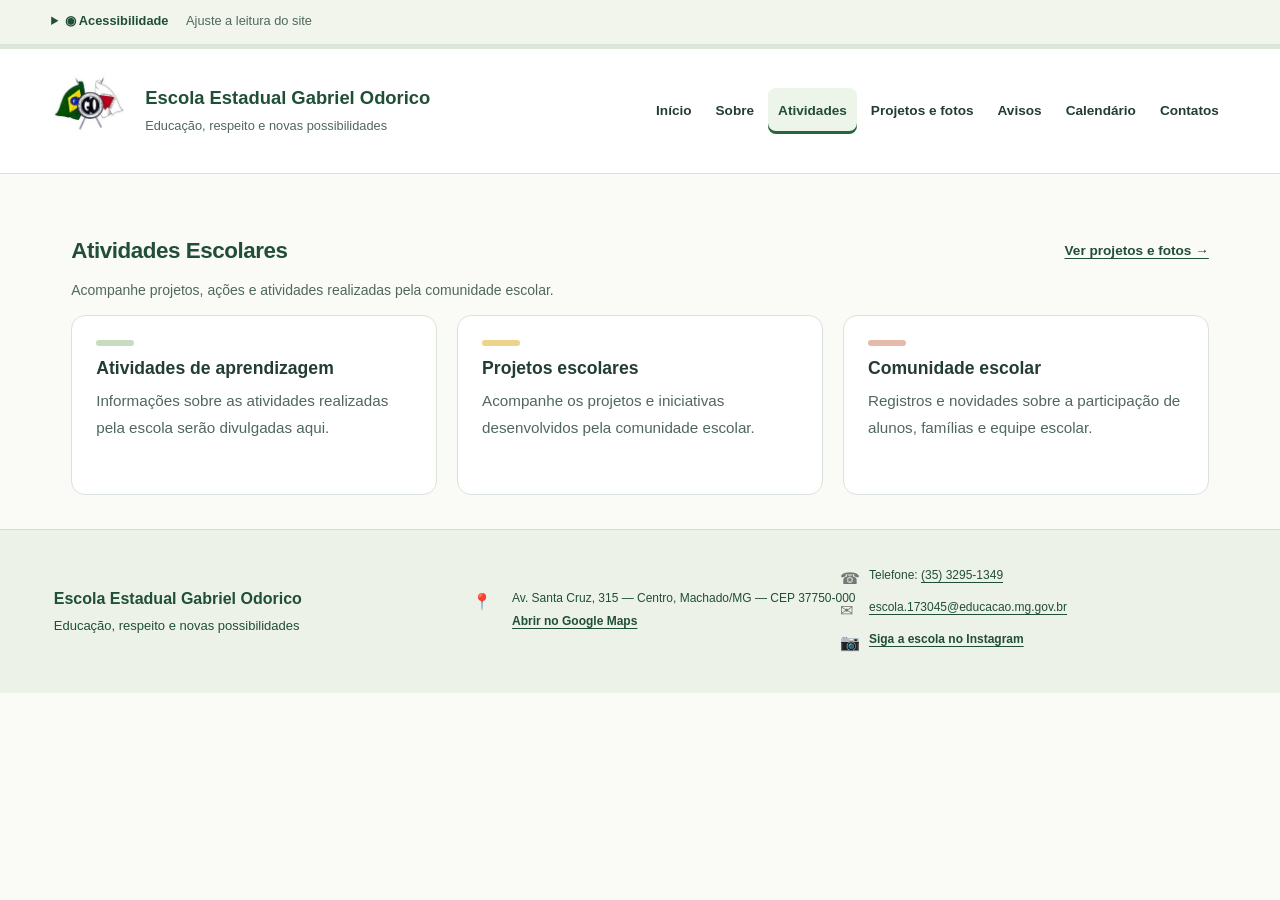
==== commit 94c6c4b2: "Adiciona projetos com álbuns separados e carrosséis acessíveis" ====
--- a/site-escola-gabriel-odorico-planilha-agenda/site-escola-gabriel-odorico-main/atividades.html
+++ b/site-escola-gabriel-odorico-planilha-agenda/site-escola-gabriel-odorico-main/atividades.html
@@ -46,6 +46,7 @@
             <a href="index.html">Início</a>
             <a href="sobre.html">Sobre</a>
             <a href="atividades.html" class="ativo" aria-current="page">Atividades</a>
+            <a href="projetos.html">Projetos e fotos</a>
             <a href="noticias.html">Avisos</a>
             <a href="calendario.html">Calendário</a>
             <a href="contatos.html">Contatos</a>
@@ -56,7 +57,7 @@
         <section class="destaques" id="atividades">
             <div class="titulo-secao">
                 <h2>Atividades Escolares</h2>
-                <a href="calendario.html">Ver calendário →</a>
+                <a href="projetos.html">Ver projetos e fotos →</a>
             </div>
             <p class="sobre-introducao">Acompanhe projetos, ações e atividades realizadas pela comunidade escolar.</p>
             <div class="destaques-cards">
--- a/site-escola-gabriel-odorico-planilha-agenda/site-escola-gabriel-odorico-main/style.css
+++ b/site-escola-gabriel-odorico-planilha-agenda/site-escola-gabriel-odorico-main/style.css
@@ -1943,3 +1943,35 @@
     .banner-imagem img { height: 200px; }
 }
 @media (forced-colors:active) { .atalho, .noticia, .evento, .dia-calendario { border: 1px solid CanvasText; } }
+
+/* Projetos e fotos cadastrados na planilha. */
+.grade-projetos { display:grid; grid-template-columns:repeat(2,minmax(0,1fr)); gap:24px; margin:22px 0 36px; }
+.card-projeto { min-width:0; border:1px solid var(--cor-borda); border-radius:16px; background:var(--cor-superficie); overflow:hidden; }
+.card-projeto figure { margin:0; }
+.card-projeto figure img { display:block; width:100%; aspect-ratio:16/10; object-fit:cover; }
+.foto-projeto-link { display:block; }
+.conteudo-projeto { padding:24px; }
+.conteudo-projeto h3 { font-size:1.35rem; line-height:1.35; color:var(--cor-destaque-escura); margin:10px 0; overflow-wrap:anywhere; }
+.conteudo-projeto p { white-space:pre-line; color:var(--cor-secundaria); overflow-wrap:anywhere; }
+.link-album { display:inline-block; padding:12px 0; margin-top:10px; color:var(--cor-destaque-escura); font-weight:700; text-decoration:underline; min-height:44px; }
+.fotos-projeto { margin:20px 0 0; }
+.fotos-projeto summary, .orientacoes-projetos summary { cursor:pointer; font-weight:700; padding:12px 0; min-height:44px; }
+.galeria-projeto { display:grid; grid-template-columns:repeat(2,minmax(0,1fr)); gap:12px; margin:12px 0; }
+.galeria-projeto img { border-radius:8px; }
+.foto-indisponivel { padding:24px; background:var(--cor-suave); color:var(--cor-secundaria); }
+.orientacoes-projetos { padding:18px 24px; border:1px solid var(--cor-borda); border-radius:14px; background:var(--cor-suave); margin-bottom:20px; }
+.orientacoes-projetos ol { padding-left:24px; margin:16px 0; }
+.orientacoes-projetos li { margin:10px 0; }
+.orientacoes-projetos .botao { margin-top:16px; background:var(--cor-destaque); color:#fff; }
+.filtros-projetos { align-items:flex-end; }
+.filtros-projetos .botao { background:var(--cor-destaque); color:#fff; white-space:nowrap; }
+.contador-projetos { font-size:.85rem; color:var(--cor-secundaria); }
+body.texto-ampliado .grade-projetos { grid-template-columns:minmax(0,1fr); }
+@media (max-width:1150px) and (min-width:601px) { .cabecalho { flex-wrap:wrap; } .menu { width:100%; flex-wrap:wrap; justify-content:center; } }
+@media (max-width:700px) { .grade-projetos { grid-template-columns:minmax(0,1fr); gap:20px; } .conteudo-projeto { padding:20px; } .orientacoes-projetos { padding:16px; } .filtros-projetos { align-items:stretch; } }
+
+.slides-projeto { display:flex; overflow-x:auto; scroll-snap-type:x mandatory; scrollbar-width:thin; scrollbar-color:var(--cor-destaque) var(--cor-suave); }
+.slides-projeto > figure { flex:0 0 100%; min-width:0; scroll-snap-align:start; }
+.slides-projeto .foto-indisponivel { min-height:220px; }
+.controles-projeto { display:flex; align-items:center; justify-content:space-between; gap:12px; padding:10px 16px; border-bottom:1px solid var(--cor-borda); font-size:.85rem; }
+.controles-projeto button { width:44px; height:44px; border:1px solid #8ba286; background:var(--cor-superficie); color:var(--cor-destaque-escura); border-radius:50%; font-size:1.2rem; cursor:pointer; }
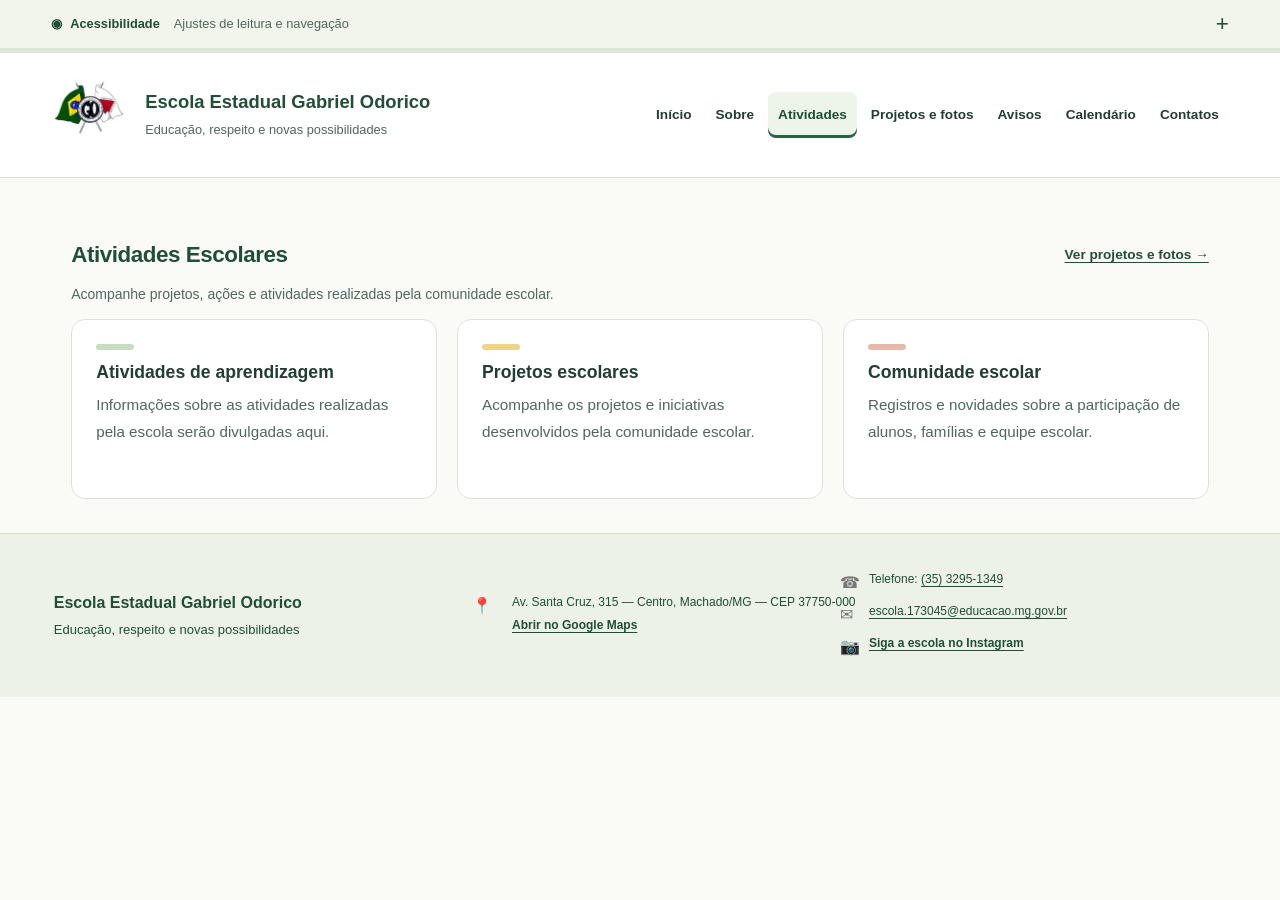
==== commit c811f510: "Amplia mapa em Contatos e corrige painel de acessibilidade responsivo" ====
--- a/site-escola-gabriel-odorico-planilha-agenda/site-escola-gabriel-odorico-main/atividades.html
+++ b/site-escola-gabriel-odorico-planilha-agenda/site-escola-gabriel-odorico-main/atividades.html
@@ -6,14 +6,15 @@
     <meta name="viewport" content="width=device-width, initial-scale=1.0">
     <meta name="description" content="Conheça projetos e atividades da Escola Estadual Gabriel Odorico.">
     <title>Atividades | Escola Estadual Gabriel Odorico</title>
-    <link rel="stylesheet" href="style.css">
+    <link rel="stylesheet" href="style.css?v=20261108-contatos-a11y">
 </head>
 
 <body>
     <a class="pular-conteudo" href="#conteudo">Pular para o conteúdo</a>
     <details class="painel-acessibilidade" id="preferenciasAcessibilidade">
-        <summary><span aria-hidden="true">◉</span> Acessibilidade <span class="resumo-acessibilidade">Ajuste a leitura do site</span></summary>
-        <div class="acessibilidade" role="group" aria-label="Preferências de acessibilidade">
+        <summary aria-controls="opcoesAcessibilidade"><span class="titulo-painel-acessibilidade"><span aria-hidden="true">◉</span> Acessibilidade</span><span class="resumo-acessibilidade">Ajustes de leitura e navegação</span><span class="indicador-painel" aria-hidden="true">+</span></summary>
+        <div class="acessibilidade" id="opcoesAcessibilidade" role="group" aria-label="Preferências de acessibilidade">
+            <div class="acoes-acessibilidade"><button type="button" id="restaurarPreferencias">Restaurar preferências</button><button type="button" id="fecharAcessibilidade">Fechar opções <span aria-hidden="true">×</span></button></div>
             <div class="grupo-acessibilidade"><span>Tamanho do texto</span><div>
                 <button type="button" id="diminuirFonte" aria-label="Diminuir tamanho do texto">A−</button>
                 <output id="escalaFonte" aria-label="Tamanho atual do texto">100%</output>
@@ -28,7 +29,6 @@
                 <button type="button" id="destacarLinks" aria-pressed="false">Destacar links</button>
             </div>
             <p class="ajuda-acessibilidade">Use Tab para navegar, Enter para ativar e Esc para fechar os controles. Suas preferências ficam salvas neste navegador.</p>
-            <button type="button" id="restaurarPreferencias">Restaurar preferências</button>
             <span class="status-acessibilidade" id="statusAcessibilidade" role="status" aria-live="polite"></span>
         </div>
     </details>
@@ -107,7 +107,7 @@
     </footer>
 
 <script src="config.js"></script>
-    <script src="script.js"></script>
+    <script src="script.js?v=20261108-contatos-a11y"></script>
 </body>
 
 </html>
--- a/site-escola-gabriel-odorico-planilha-agenda/site-escola-gabriel-odorico-main/style.css
+++ b/site-escola-gabriel-odorico-planilha-agenda/site-escola-gabriel-odorico-main/style.css
@@ -1975,3 +1975,54 @@
 .slides-projeto .foto-indisponivel { min-height:220px; }
 .controles-projeto { display:flex; align-items:center; justify-content:space-between; gap:12px; padding:10px 16px; border-bottom:1px solid var(--cor-borda); font-size:.85rem; }
 .controles-projeto button { width:44px; height:44px; border:1px solid #8ba286; background:var(--cor-superficie); color:var(--cor-destaque-escura); border-radius:50%; font-size:1.2rem; cursor:pointer; }
+
+/* Painel nativo: esconder explicitamente o conteúdo quando fechado, inclusive em navegadores móveis. */
+.painel-acessibilidade { position:relative; min-width:0; }
+.painel-acessibilidade > summary { display:flex; align-items:center; gap:14px; justify-content:space-between; list-style:none; padding-top:12px; padding-bottom:12px; min-height:48px; }
+.painel-acessibilidade > summary::-webkit-details-marker { display:none; }
+.painel-acessibilidade > summary::marker { content:""; }
+.titulo-painel-acessibilidade { display:flex; align-items:center; gap:8px; }
+.resumo-acessibilidade { margin-left:0; margin-right:auto; }
+.indicador-painel { flex:0 0 auto; font-size:1.4rem; font-weight:400; line-height:1; }
+.painel-acessibilidade[open] .indicador-painel { transform:rotate(45deg); }
+.painel-acessibilidade:not([open]) > .acessibilidade { display:none; }
+.painel-acessibilidade[open] > .acessibilidade { display:grid; grid-template-columns:minmax(0,1fr); gap:18px; min-width:0; max-width:100%; }
+.painel-acessibilidade .acessibilidade > * { min-width:0; }
+.acoes-acessibilidade { display:flex; flex-wrap:wrap; justify-content:space-between; gap:10px; padding-bottom:14px; border-bottom:1px solid var(--cor-borda); }
+.painel-acessibilidade .acessibilidade button { white-space:normal; overflow-wrap:anywhere; max-width:100%; min-height:44px; line-height:1.45; }
+.painel-acessibilidade .opcoes-acessibilidade { display:grid; grid-template-columns:repeat(auto-fit,minmax(min(100%,14rem),1fr)); align-items:stretch; gap:10px; width:100%; }
+.painel-acessibilidade .opcoes-acessibilidade button { text-align:left; padding:12px 16px; border-radius:8px; }
+.painel-acessibilidade .opcoes-acessibilidade button[aria-pressed="true"]::before { content:"✓ "; }
+.painel-acessibilidade .grupo-acessibilidade > div { display:flex; flex-wrap:wrap; align-items:center; gap:10px; }
+.painel-acessibilidade .status-acessibilidade:empty { display:none; }
+.painel-acessibilidade .ajuda-acessibilidade { max-width:75ch; }
+.painel-acessibilidade #fecharAcessibilidade { font-weight:700; }
+/* Mapa em destaque na página Contatos. */
+.canais-contato { grid-template-columns:repeat(3,minmax(0,1fr)); margin-bottom:32px; }
+.localizacao-contato { display:grid; grid-template-columns:minmax(260px,.75fr) minmax(0,1.8fr); border:1px solid var(--cor-borda); border-radius:18px; background:var(--cor-superficie); overflow:hidden; margin:8px 0 44px; }
+.localizacao-info { min-width:0; padding:32px; align-self:center; }
+.localizacao-info h2 { color:var(--cor-destaque-escura); font-size:1.8rem; line-height:1.2; margin:14px 0 16px; }
+.localizacao-info p { color:var(--cor-secundaria); }
+.localizacao-info address { font-style:normal; line-height:1.85; margin:14px 0 24px; }
+.localizacao-info .botao-rota { background:var(--cor-destaque); color:#fff; display:block; text-align:center; padding:14px 16px; font-weight:700; line-height:1.5; }
+.link-mapa-completo { display:block; padding:12px 0; text-decoration:underline; color:var(--cor-destaque-escura); font-weight:700; }
+.ajuda-mapa { font-size:.8rem; line-height:1.7; margin-top:10px; }
+.mapa-contato { min-width:0; background:var(--cor-suave); }
+.mapa-contato iframe { display:block; width:100%; height:100%; min-height:520px; border:0; }
+body.texto-ampliado .localizacao-contato { grid-template-columns:minmax(0,1fr); }
+body.texto-ampliado .canais-contato { grid-template-columns:minmax(0,1fr); }
+@media (max-width:850px) {
+    .canais-contato { grid-template-columns:minmax(0,1fr); gap:16px; }
+    .localizacao-contato { grid-template-columns:minmax(0,1fr); }
+    .localizacao-info { padding:24px; }
+    .mapa-contato iframe { height:400px; min-height:400px; }
+}
+@media (max-width:450px) {
+    .painel-acessibilidade .acoes-acessibilidade { display:grid; grid-template-columns:minmax(0,1fr); }
+    .painel-acessibilidade #fecharAcessibilidade { grid-row:1; }
+    .painel-acessibilidade .grupo-acessibilidade > div { display:grid; grid-template-columns:44px minmax(0,1fr) 44px; }
+    .painel-acessibilidade #restaurarFonte { grid-column:1/-1; }
+    .painel-acessibilidade #diminuirFonte, .painel-acessibilidade #aumentarFonte { padding:8px 2px; }
+    .mapa-contato iframe { height:360px; min-height:360px; }
+    .localizacao-info { padding:22px; }
+}
